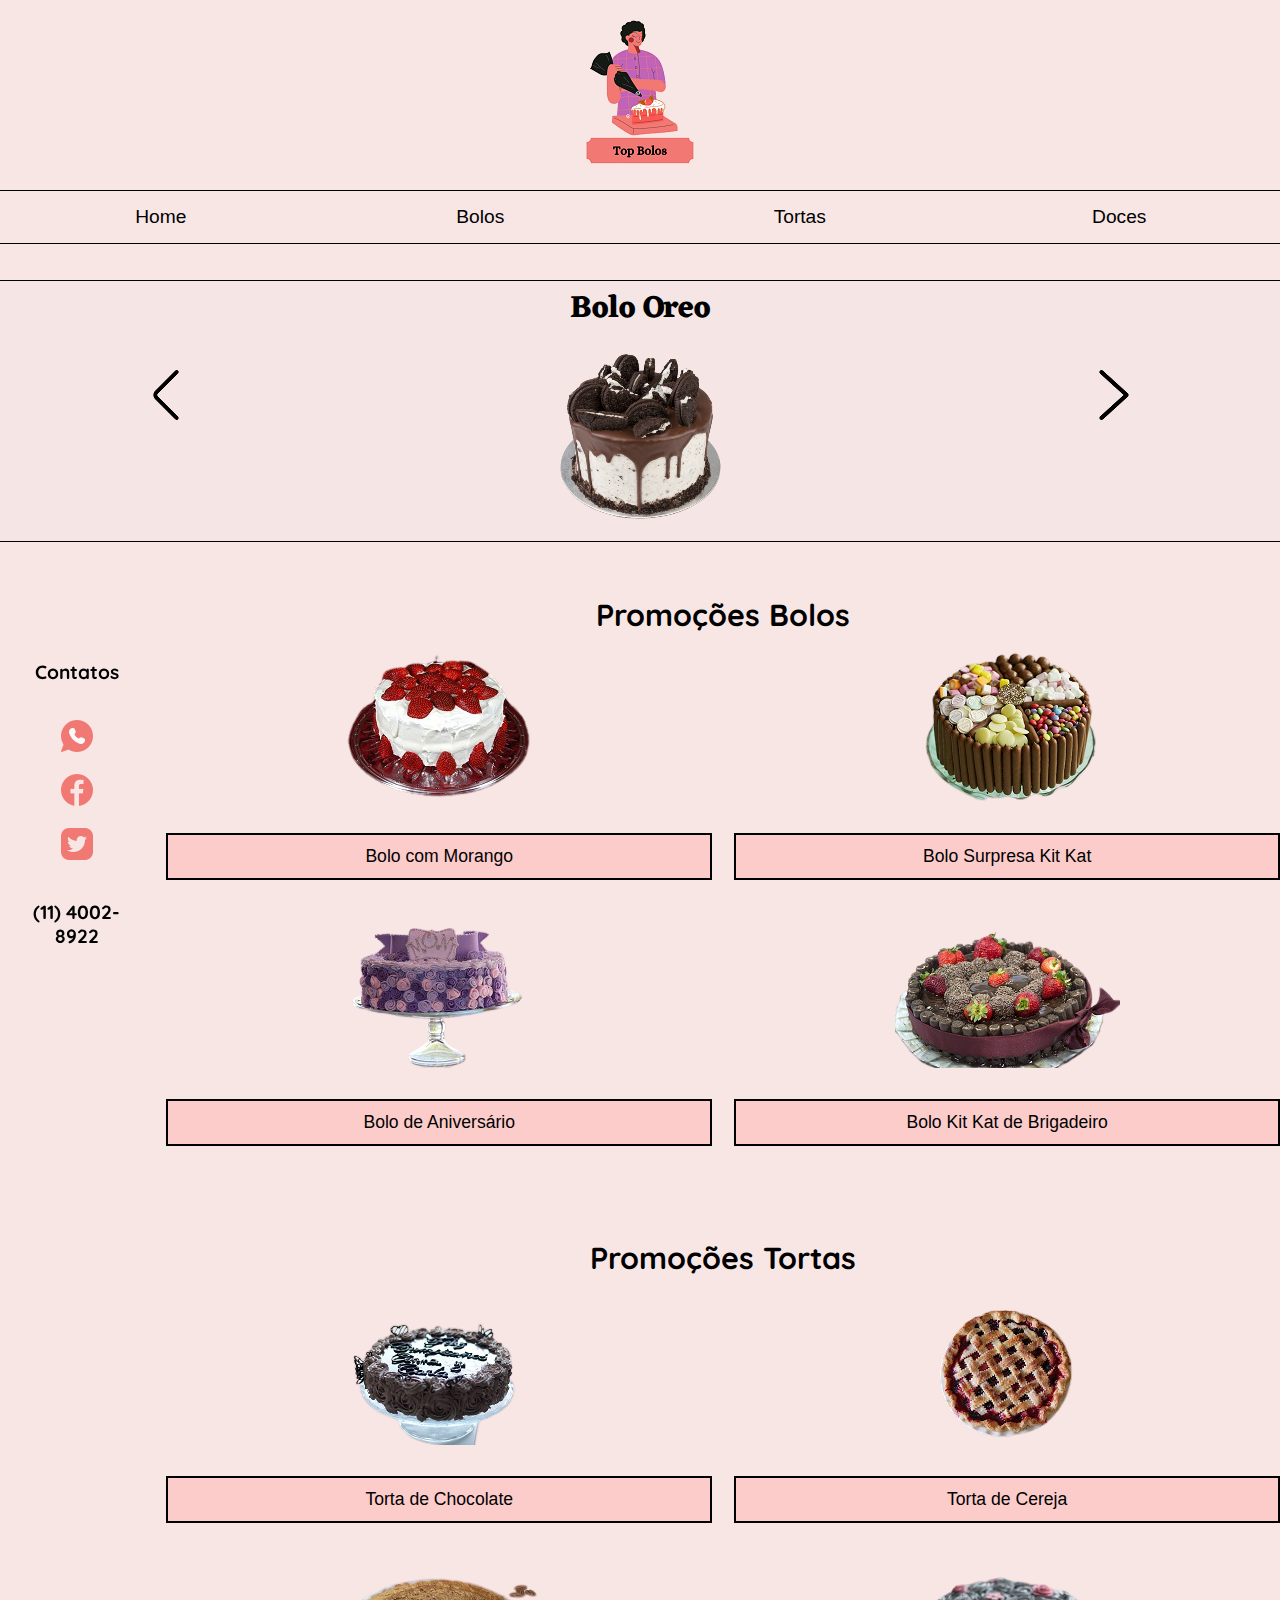
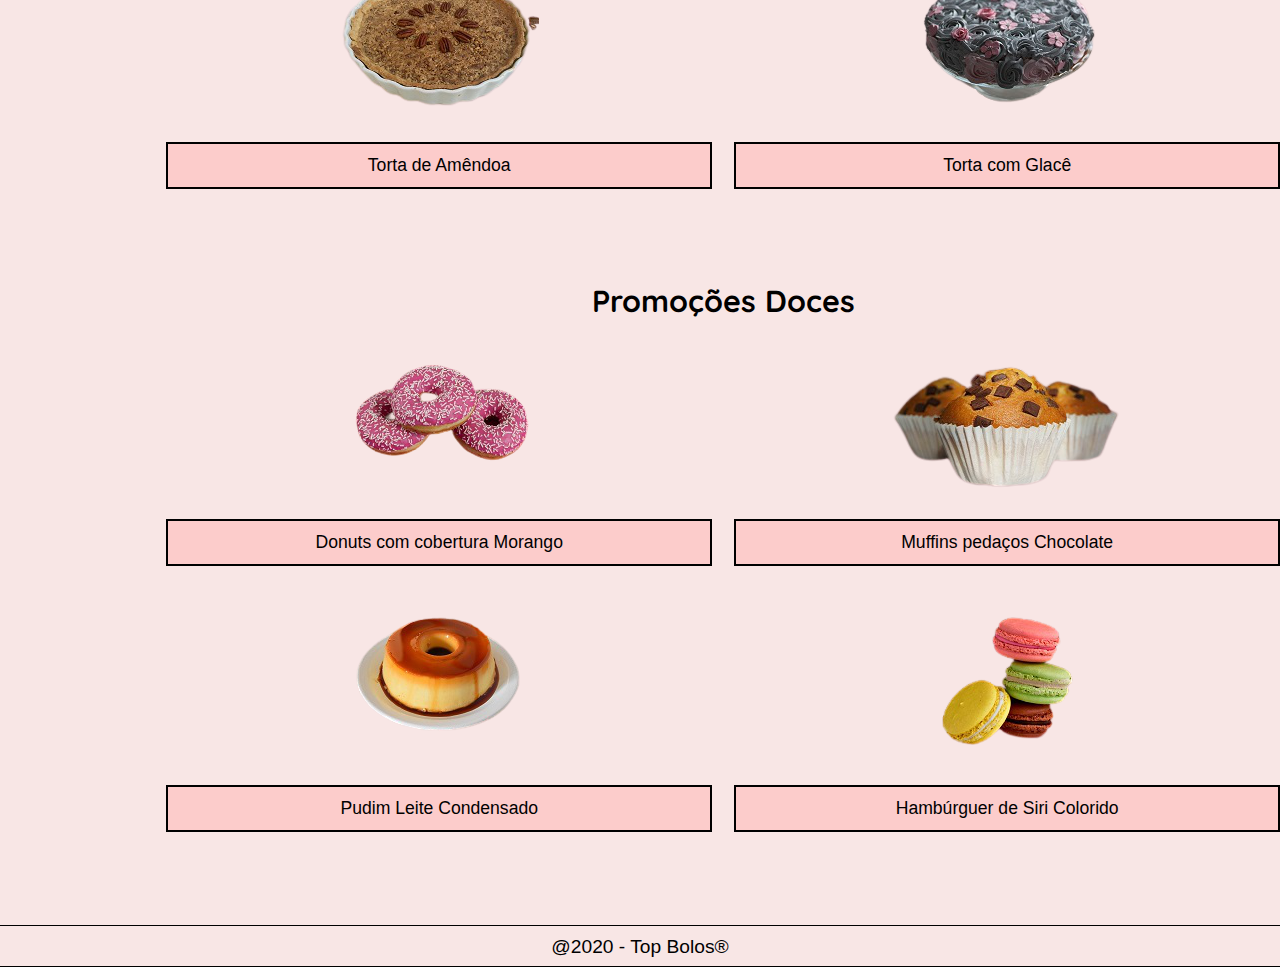
==== index.html @ da36a7df "add image logo barra navegador" ====
<!DOCTYPE html>
<html lang="pt-br">
    <head>
        <meta charset="UTF-8"/>
        <meta name="viewport" content="width=device-width, initial-scale=1.0"/>
        <link rel="stylesheet" type="text/css" href="Css/StyleIndex.css"/>
        <link rel="iconlogo" href="Imagens/Top_Bolos.png" type="image/png"/>
        <link href="https://fonts.googleapis.com/css2?family=Eczar:wght@600&display=swap" rel="stylesheet"/>
        <link href="https://fonts.googleapis.com/css2?family=Quicksand&display=swap" rel="stylesheet"/>

        <title>Top Bolos | Home</title>
    </head>
    <body>

        <br/>
        
        <!--Logo-->
        <header>
            <div class="logo">
                <a href="index.html"><img src="Imagens/Top_Bolos.png" alt="Top Bolos" title="Top Bolos"/></a>
            </div>
        </header>

        <br/>
        <!--====-->

        <!--Menu-->
        <nav>
            <table>
                <tr>
                    <td>
                        <a href="index.html">Home</a>
                    </td>
                    <td>
                        <a href="#bolos">Bolos</a>
                    </td>
                    <td>
                        <a href="#tortas">Tortas</a>
                    </td>
                    <td>
                        <a href="#doces">Doces</a>
                    </td>
                </tr>
            </table>
        </nav>

        <br/>
        <br/>
        <!--=======-->

        <!--Carrosel-->
        <nav>
            <div class="carrosel">

                <div class="frame" id="frame-1">

                    <a class="voltar" href="#frame-4"><img src="Imagens/Carrosel/seta_esquerda.png" alt="seta esquerda" title="Voltar"/></a>
                    <a class="avancar" href="#frame-2"><img src="Imagens/Carrosel/seta_direita.png" alt="seta direita" title="Avançar"/></a>

                    <div class="tela-1">
                        
                        <h2>Bolo Oreo</h2>
                        <img src="Imagens/Carrosel/bolo-oreo.png" alt="Top Bolos" title="Bolo Oreo Top Bolos"/>
                       
                    </div>
                </div>

                <div class="frame" id="frame-2">
                    
                    <a class="voltar" href="#frame-1"><img src="Imagens/Carrosel/seta_esquerda.png" alt="seta esquerda" title="Voltar"/></a>
                    <a class="avancar" href="#frame-3"><img src="Imagens/Carrosel/seta_direita.png" alt="seta direita" title="Avançar"/></a>

                    <div class="tela-2">
                        
                        <h2>Cupcake Tart queques</h2>
                        <img src="Imagens/Carrosel/cupcake.png" alt="Top Bolos" title="Cupcake Top Bolos"/>
                    </div>

                </div>

                <div class="frame" id="frame-3">

                    <a class="voltar" href="#frame-2"><img src="Imagens/Carrosel/seta_esquerda.png" alt="seta esquerda" title="Voltar"/></a>
                    <a class="avancar" href="#frame-4"><img src="Imagens/Carrosel/seta_direita.png" alt="seta direita" title="Avançar"/></a>

                    <div class="tela-3">

                        <h2>Torta Floresta Negra</h2>
                        <img src="Imagens/Carrosel/torta.png" alt="Top Bolos" title="Torta Top Bolos"/>
                    </div>

                </div>

                <div class="frame" id="frame-4">

                    <a class="voltar" href="#frame-3"><img src="Imagens/Carrosel/seta_esquerda.png" alt="seta esquerda" title="Voltar"/></a>
                    <a class="avancar" href="#frame-1"><img src="Imagens/Carrosel/seta_direita.png" alt="seta direita" title="Avançar"/></a>

                    <div class="tela-4">

                        <h2>Trufas Gourmet</h2>
                        <img src="Imagens/Carrosel/trufas.png" alt="Top Bolos" title="Trufa Top Bolos"/>
                    </div>

                </div>

                <!-- <script>
                    window.location = "#frame-1"; // Qual frame ira aparecer primeiro na pagina
                </script> -->
            </div>
        </nav>

        <br/>
        <!--=======-->

        <!--Menu Lateral-->
        <aside>
            <br/>
            <br/>
            <p><strong>Contatos</strong></p>
            <br/>
            <br/>
            <a href="https://web.whatsapp.com/" target="_blank"><img src="Imagens/Menu_Lateral/whatsapp.png" alt="Icone Whatsapp" title="Whatsapp"/></a>
            <br/>
            <br/>
            <a href="https://www.facebook.com/" target="_blank"><img src="Imagens/Menu_Lateral/facebook.png" alt="Icone Facebook" title="Facebook"/></a>
            <br/>
            <br/>
            <a href="https://twitter.com/" target="_blank"><img src="Imagens/Menu_Lateral/twitter.png" alt="Icone Twitter" title="Twitter"/></a>
            <br/>
            <br/>
            <br/>
            <p><strong>(11) 4002-8922</strong></p>
        </aside>

        <br/>
        <br/>
        <!--==========-->

        <!--Promoções Bolos-->
        <section id="bolos">
            
            <h3>Promoções Bolos </h3>
            <br/>

            <div class="quadro1">
                <img src="Imagens/Promocoes_Bolos/Bolo-Cobertuta.png" alt="Bolos Top Bolos" title="Bolo Cobertura Morango"/>
                
                <div class="nome">
                    <p>Bolo com Morango</p>
                </div>
            </div>

            <div class="quadro2">
                <img src="Imagens/Promocoes_Bolos/Bolo-Surpresa.png" alt="Bolos Top Bolos" title="Bolo Surpresa"/>

                <div class="nome">
                    <p>Bolo Surpresa Kit Kat</p>
                </div>
            </div>

            <div class="quadro3">
                <img src="Imagens/Promocoes_Bolos/Bolo-Aniver.png" alt="Bolos Top Bolos" title="Bolo Aniversário"/>

                <div class="nome">
                    <p>Bolo de Aniversário</p>
                </div>
            </div>

            <div class="quadro4">
                <img src="Imagens/Promocoes_Bolos/Bolo-KitKat.png" alt="Bolos Top Bolos" title="Bolo Kit Kat Brigadeiro"/>

                <div class="nome">
                    <p>Bolo Kit Kat de Brigadeiro</p>
                </div>
            </div>

        </section> 

        <br/>
        <br/>
        <br/>
        <!--===========-->

        <!--Promoções Tortas-->
        <section id="tortas">

            <h3>Promoções Tortas</h3>
            <br/>

            <div class="quadro1">
                <img src="Imagens/Promocoes_Tortas/Torta-Choco.png" alt="Tortas Top Bolos" title="Torta Chocolate"/>

                <div class="nome">
                    <p>Torta de Chocolate</p>
                </div>
            </div>

            <div class="quadro2">
                <img src="Imagens/Promocoes_Tortas/Torta-Cereja.png" alt="Tortas Top Bolos" title="Torta Cereja"/>

                <div class="nome">
                    <p>Torta de Cereja</p>
                </div>
            </div>

            <div class="quadro3">
                <img src="Imagens/Promocoes_Tortas/Torta-Amendoa.png" alt="Tortas Top Bolos" title="Torta Amêndoa"/>

                <div class="nome">
                    <p>Torta de Amêndoa</p>
                </div>
            </div>

            <div class="quadro4">
                <img src="Imagens/Promocoes_Tortas/Torta-Glace.png" alt="Tortas Top Bolos" title="Torta Glacê"/>

                <div class="nome">
                    <p>Torta com Glacê</p>
                </div>
            </div>

        </section>

        <br/>
        <br/>
        <br/>
        <!--============-->

        <!--Promoções Doces-->
        <section id="doces">

            <h3>Promoções Doces</h3>
            <br/>

            <div class="quadro1">
                <img src="Imagens/Promocoes_Doces/Donuts.png" alt="Donuts Top Bolos" title="Donuts Morango"/>

                <div class="nome">
                    <p>Donuts com cobertura Morango</p>
                </div>
            </div>

            <div class="quadro2">
                <img src="Imagens/Promocoes_Doces/Muffins.png" alt="Muffins Top Bolos" title="Muffins pedaços Chocolate"/>

                <div class="nome">
                    <p>Muffins pedaços Chocolate</p>
                </div>
            </div>

            <div class="quadro3">
                <img src="Imagens/Promocoes_Doces/Pudim.png" alt="Pudim Top Bolos" title="Pudim"/>

                <div class="nome">
                    <p>Pudim Leite Condensado</p>
                </div>
            </div>

            <div class="quadro4">
                <img src="Imagens/Promocoes_Doces/Burguer-Siri.png " alt="Hambúrguer de Siri Top Bolos" title="Hambúrguer de Siri"/>

                <div class="nome">
                    <p>Hambúrguer de Siri Colorido</p>
                </div>
            </div>
        </section>

        <br/>
        <br/>
        <br/>
        <!--============-->

        <!--Rodapé-->
        <footer>
            <p>@2020 - Top Bolos®</p>
        </footer>
        <!--======-->
    </body>
</html>
---- Css/StyleIndex.css ----
@charset "utf-8";

/*Reset Padrao Browser*/
*{
    margin: 0px;
    border: 0px;
    padding: 0px;
}
/*===================*/

/*Cor Fundo*/
body{
    background-color: #f8e6e5;
}
/*=========*/

/*Div Logo*/
header div.logo{
    width: 100%;
    text-align: center;
}
/*========*/

/*Menu superior*/
nav table{
    width: 100%;
    border-top: 1px solid;
    border-bottom: 1px solid;
}

nav table tr td{
    width: 25%;
    padding: 1% 0%;
    text-align: center;
}

nav table tr td a{
    text-decoration: none;
    color: black;
    font-size: 120%;
    font-family: 'Trebuchet MS', 'Lucida Sans Unicode', 'Lucida Grande', 'Lucida Sans', Arial, sans-serif;
}

nav table tr td a:hover{
    color: rgb(250, 88, 115);
}
/*===============*/

/*Carrosel*/
div.carrosel{
    width: auto;
    height: 260px;
    overflow: hidden;
    border-top: 1px solid;
    border-bottom: 1px solid;
    background-color: #f5e5e5;
}

.frame:target{
    display: block;
}

div.tela-1, div.tela-2, div.tela-3, div.tela-4{
    font-size: 130%;
    font-family: 'Eczar', serif;
    text-align: center;
}

a.voltar{
    float: left;
    margin: 7% 0% 0% 11%;
}

a.avancar{
    float: right;
    margin: 7% 11% 0% 0%;
}
/*==========*/

/*Menu Lateral*/
aside{
    float: left;
    text-align: center;
    width: 10%;
    height: 320px;
    margin: 5% 1% 0% 1%;
    position: sticky;
    top: 120px;
}

aside p{
    font-family: 'Quicksand', sans-serif;
    font-size: 120%;
}
/*=============*/

/*Divs Promoções Tamanho dos Pais*/
section#bolos, section#tortas, section#doces{
    overflow: hidden;
}
/*===================*/

/*Divs Promoções*/
section#bolos, section#tortas, section#doces{
    margin-left: 13%;
}

section#bolos h3, section#tortas h3, section#doces h3{
    font-size: 190%;
    font-family: 'Quicksand', sans-serif;
    text-align: center;
}

section div.nome{
    border: 2px solid ;
    background-color: #fccccb;
    padding: 2% 0%;
    margin: 5% 0%;
    font-family: Verdana, Geneva, Tahoma, sans-serif;
    font-size: 110%;
}

section#bolos div.quadro1, section#bolos div.quadro3{
    float: left;
    text-align: center; 
    width: 49%;
    margin-bottom: 1%;
}

section#bolos div.quadro2, section#bolos div.quadro4{
    float: right;
    width: 49%; 
    text-align: center;
    margin-bottom: 1%;
}

section#tortas div.quadro1, section#tortas div.quadro3{
    float: left;
    text-align: center;
    width: 49%;
    margin-bottom: 1%;
}

section#tortas div.quadro2, section#tortas div.quadro4{
    float: right;
    text-align: center;
    width: 49%;
    margin-bottom: 1%;
}

section#doces div.quadro1, section#doces div.quadro3{
    float: left;
    width: 49%;
    text-align: center;
    margin-bottom: 1%;
}

section#doces div.quadro2, section#doces div.quadro4{
    float: right;
    width: 49%;
    text-align: center;
    margin-bottom: 1%;
}
/*=================*/

/*Rodapé*/
footer{
    height: 40px;
    border-top: 1px solid;
    border-bottom: 1px solid;
}

footer p{
    text-align: center;
    font-family: 'Gill Sans', 'Gill Sans MT', Calibri, 'Trebuchet MS', sans-serif;
    font-size: 120%;
    margin-top: 10px;
}
/*=======*/
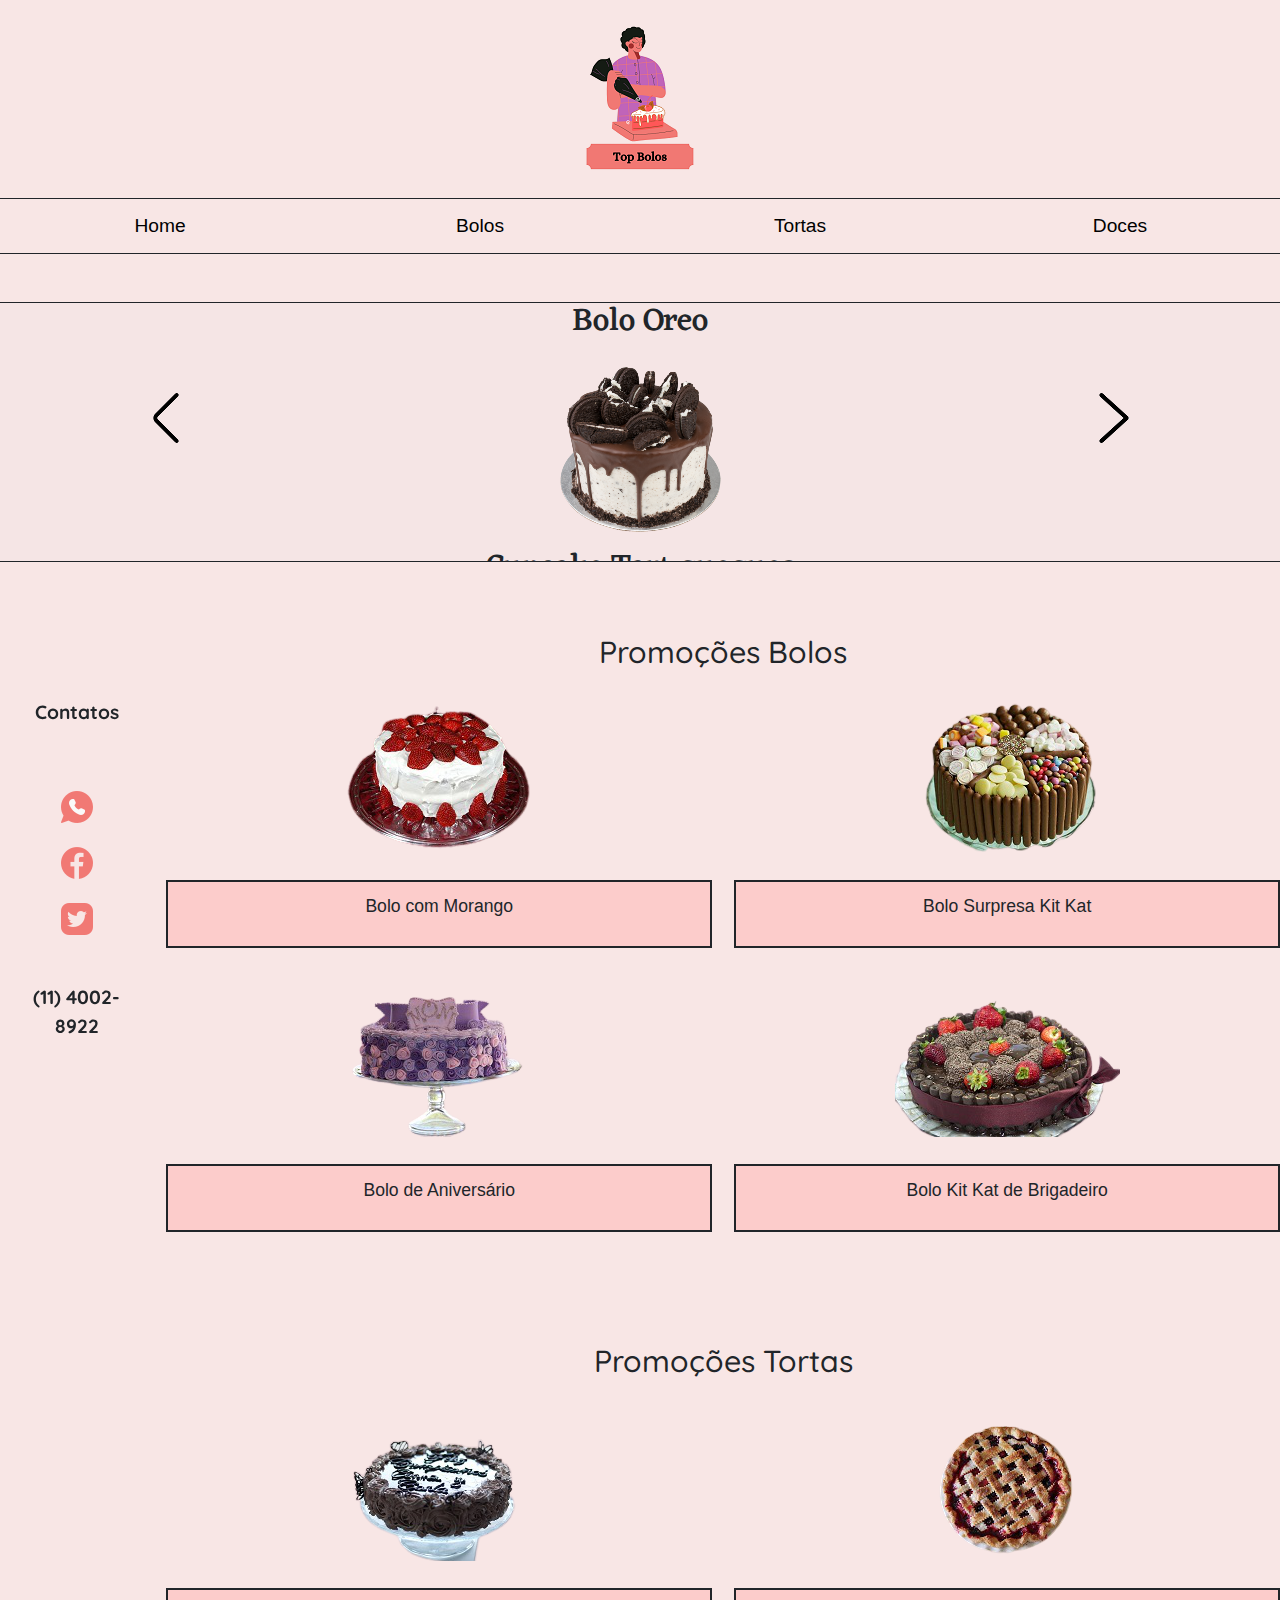
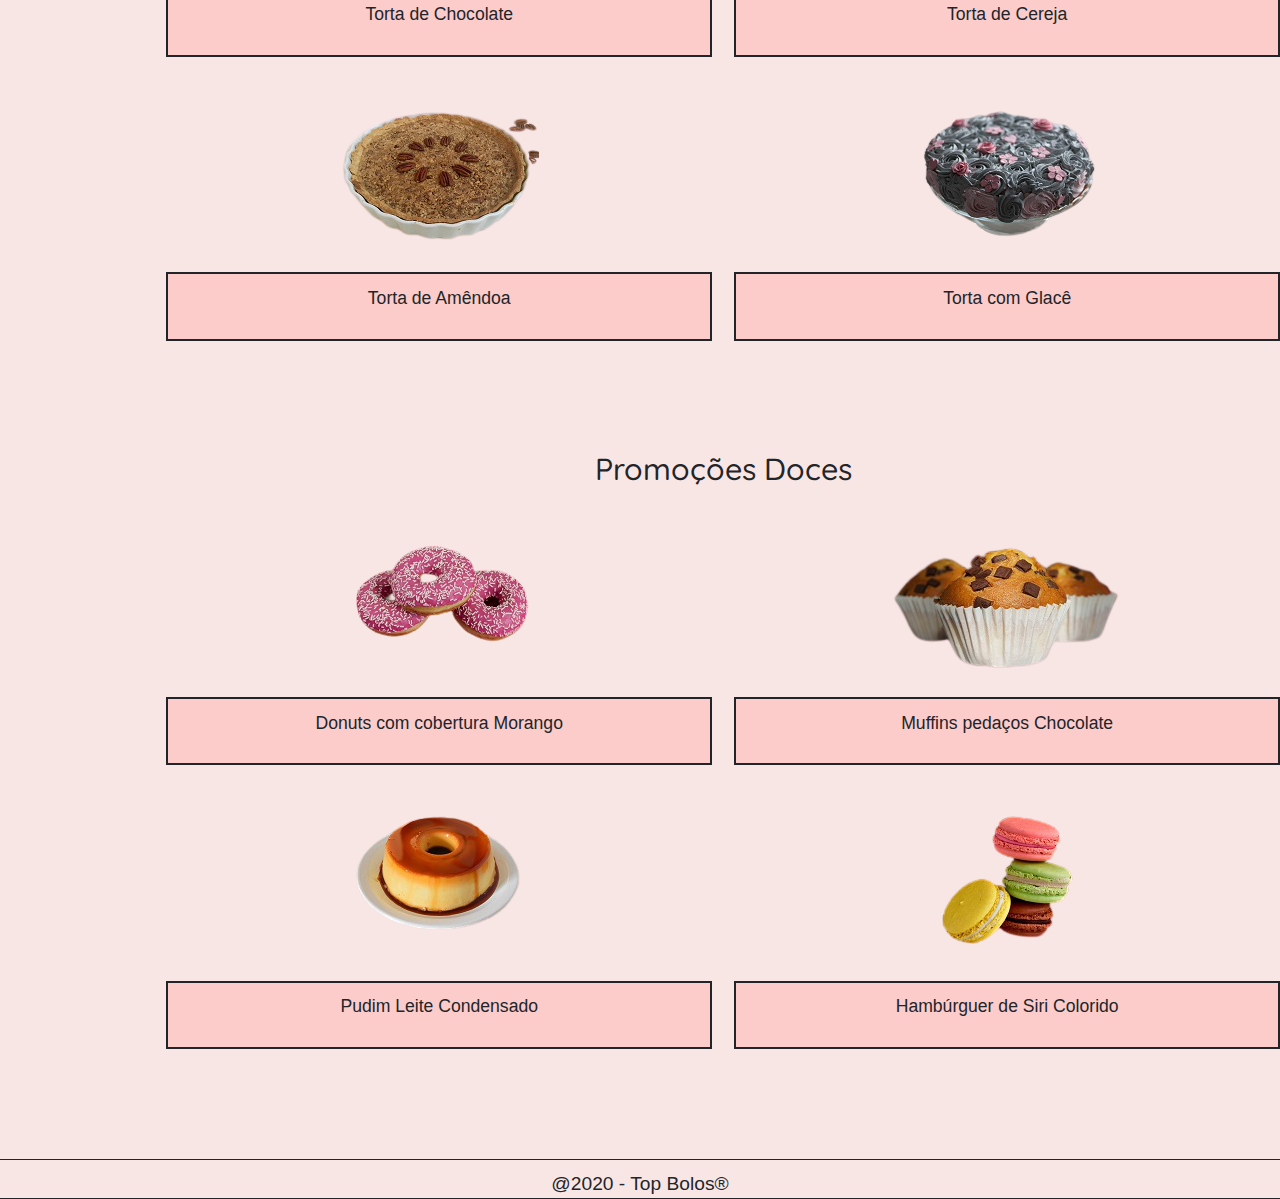
==== commit 03c5e761: "add link css boodstrap" ====
--- a/index.html
+++ b/index.html
@@ -3,6 +3,7 @@
     <head>
         <meta charset="UTF-8"/>
         <meta name="viewport" content="width=device-width, initial-scale=1.0"/>
+        <link rel="stylesheet" type="text/css" href="bootstrap-4.5.3-dist/css/bootstrap.css"/>
         <link rel="stylesheet" type="text/css" href="Css/StyleIndex.css"/>
         <link rel="iconlogo" href="Imagens/Top_Bolos.png" type="image/png"/>
         <link href="https://fonts.googleapis.com/css2?family=Eczar:wght@600&display=swap" rel="stylesheet"/>
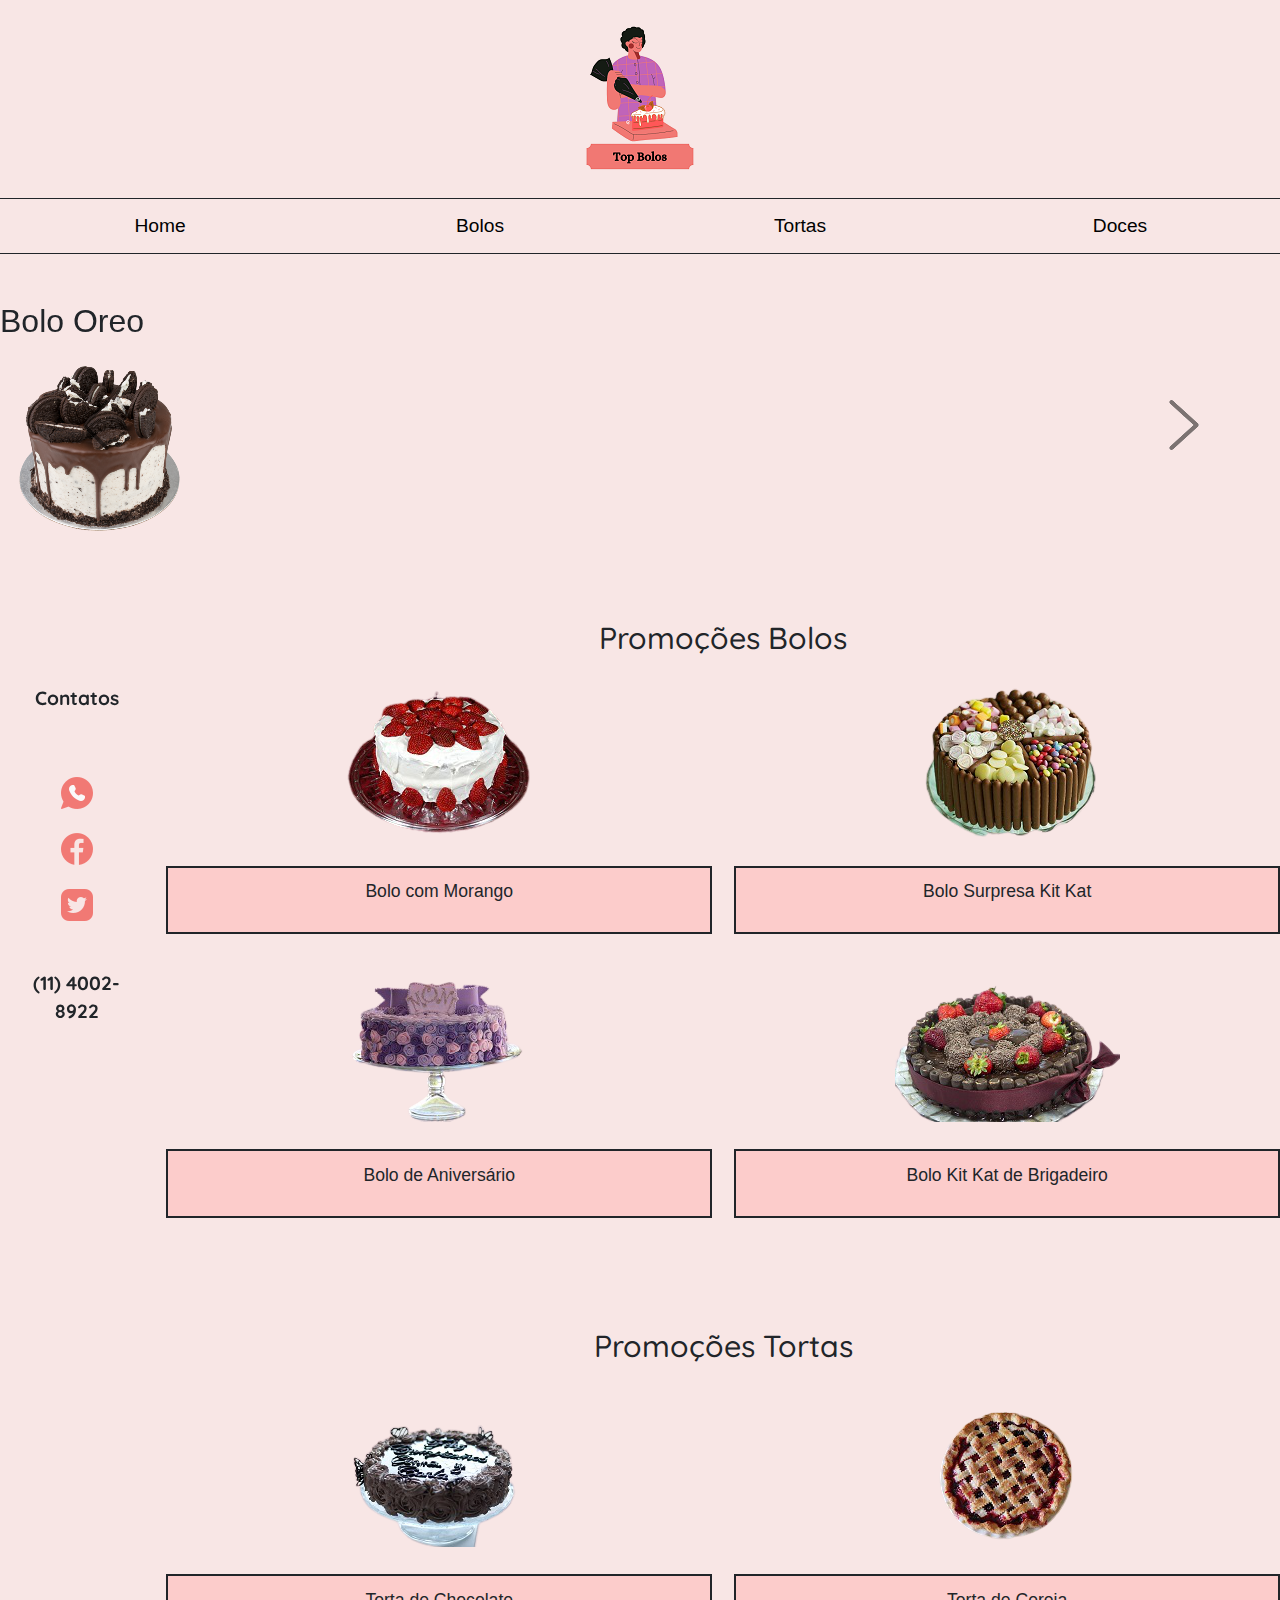
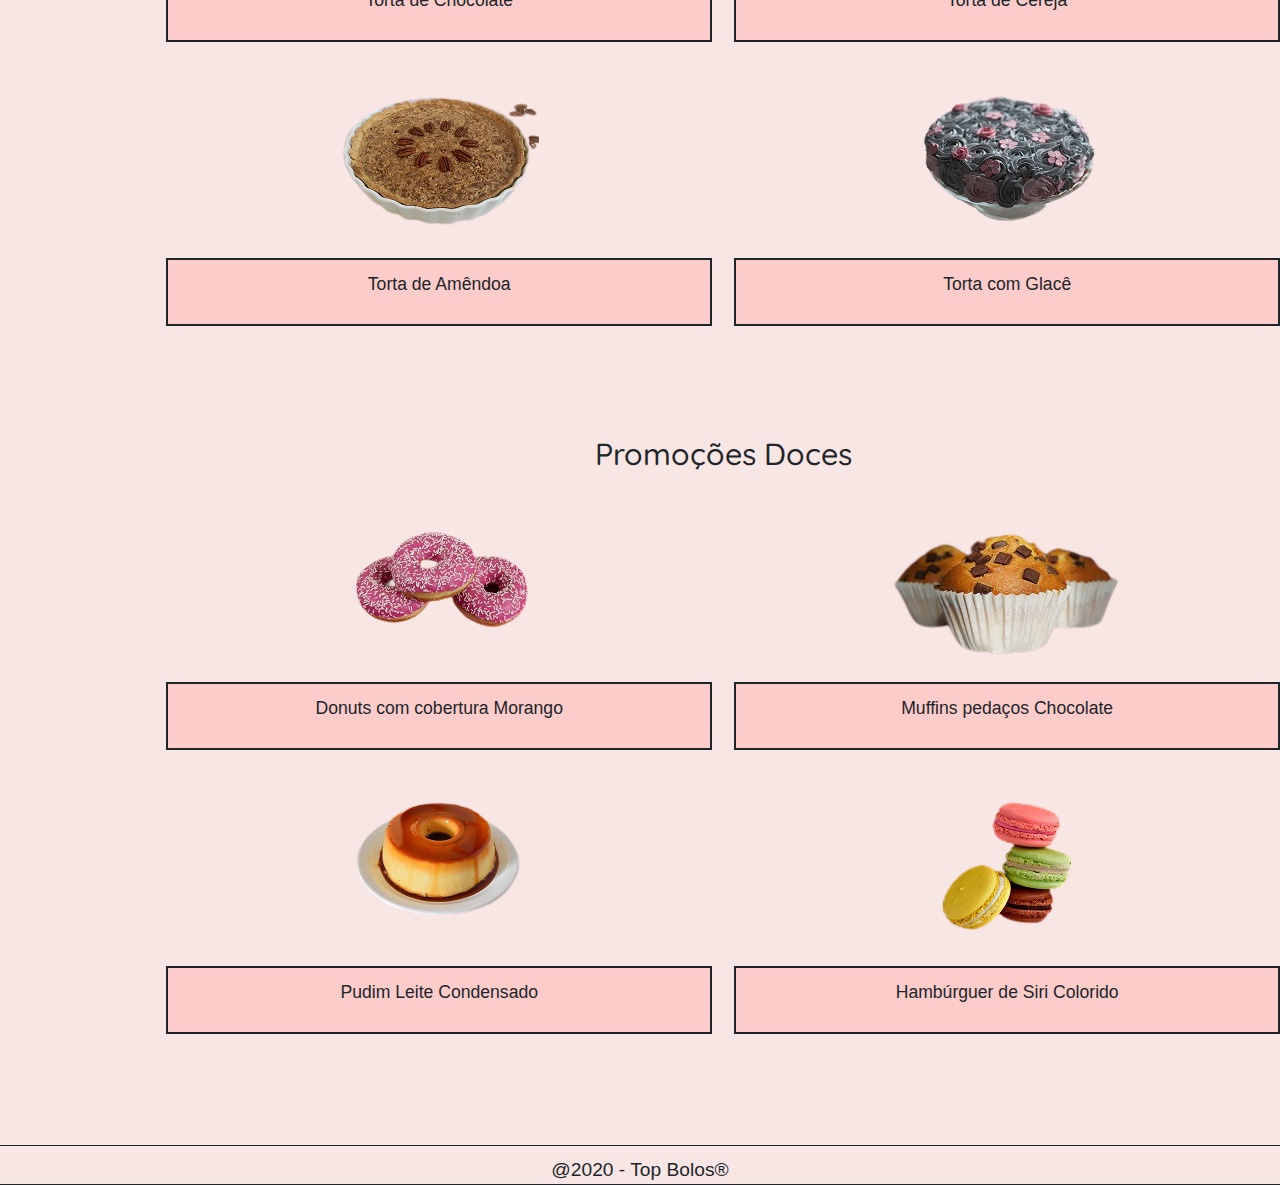
==== commit e8e3f094: "add carrosel boodstrap" ====
--- a/index.html
+++ b/index.html
@@ -49,65 +49,38 @@
         <br/>
         <!--=======-->
 
-        <!--Carrosel-->
+        <!--Carrosel no Boodstrap-->
         <nav>
-            <div class="carrosel">
-
-                <div class="frame" id="frame-1">
-
-                    <a class="voltar" href="#frame-4"><img src="Imagens/Carrosel/seta_esquerda.png" alt="seta esquerda" title="Voltar"/></a>
-                    <a class="avancar" href="#frame-2"><img src="Imagens/Carrosel/seta_direita.png" alt="seta direita" title="Avançar"/></a>
-
-                    <div class="tela-1">
-                        
+            <div class="carousel slide" id="carrosel" data-ride="carousel">
+                <div class="carousel-inner">
+                    <div class="carousel-item active">
                         <h2>Bolo Oreo</h2>
                         <img src="Imagens/Carrosel/bolo-oreo.png" alt="Top Bolos" title="Bolo Oreo Top Bolos"/>
-                       
-                    </div>
-                </div>
-
-                <div class="frame" id="frame-2">
-                    
-                    <a class="voltar" href="#frame-1"><img src="Imagens/Carrosel/seta_esquerda.png" alt="seta esquerda" title="Voltar"/></a>
-                    <a class="avancar" href="#frame-3"><img src="Imagens/Carrosel/seta_direita.png" alt="seta direita" title="Avançar"/></a>
-
-                    <div class="tela-2">
-                        
+                    </div>
+        
+                    <div class="carousel-item">
                         <h2>Cupcake Tart queques</h2>
                         <img src="Imagens/Carrosel/cupcake.png" alt="Top Bolos" title="Cupcake Top Bolos"/>
                     </div>
-
-                </div>
-
-                <div class="frame" id="frame-3">
-
-                    <a class="voltar" href="#frame-2"><img src="Imagens/Carrosel/seta_esquerda.png" alt="seta esquerda" title="Voltar"/></a>
-                    <a class="avancar" href="#frame-4"><img src="Imagens/Carrosel/seta_direita.png" alt="seta direita" title="Avançar"/></a>
-
-                    <div class="tela-3">
-
+        
+                    <div class="carousel-item">
                         <h2>Torta Floresta Negra</h2>
                         <img src="Imagens/Carrosel/torta.png" alt="Top Bolos" title="Torta Top Bolos"/>
                     </div>
-
-                </div>
-
-                <div class="frame" id="frame-4">
-
-                    <a class="voltar" href="#frame-3"><img src="Imagens/Carrosel/seta_esquerda.png" alt="seta esquerda" title="Voltar"/></a>
-                    <a class="avancar" href="#frame-1"><img src="Imagens/Carrosel/seta_direita.png" alt="seta direita" title="Avançar"/></a>
-
-                    <div class="tela-4">
-
+        
+                    <div class="carousel-item">
                         <h2>Trufas Gourmet</h2>
-                        <img src="Imagens/Carrosel/trufas.png" alt="Top Bolos" title="Trufa Top Bolos"/>
-                    </div>
-
-                </div>
-
-                <!-- <script>
-                    window.location = "#frame-1"; // Qual frame ira aparecer primeiro na pagina
-                </script> -->
+                        <img src="Imagens/Carrosel/trufas.png" alt="Top Bolos" title="Trufa Top Bolos"/>    
+                    </div>
+                    
+                    <a href="#carrosel" class="carousel-control-prev" data-slide="prev">
+                        <img src="Imagens/Carrosel/seta_esquerda.png" alt="Seta para esquerda" title="Voltar"/>
+                    </a>
+        
+                    <a href="#carrosel" class="carousel-control-next" data-slide="next">
+                        <img src="Imagens/Carrosel/seta_direita.png" alt="Seta para direita" title="Avançar"/>
+                    </a>
+                </div>
             </div>
         </nav>
 
@@ -276,7 +249,11 @@
         <footer>
             <p>@2020 - Top Bolos®</p>
         </footer>
-        <!--======-->
+
+        <!-- Responsável pela movimentação do Carrosel -->
+        <script src="https://code.jquery.com/jquery-3.4.1.slim.min.js" integrity="sha384-J6qa4849blE2+poT4WnyKhv5vZF5SrPo0iEjwBvKU7imGFAV0wwj1yYfoRSJoZ+n" crossorigin="anonymous"></script>
+        <script src="https://cdn.jsdelivr.net/npm/popper.js@1.16.0/dist/umd/popper.min.js" integrity="sha384-Q6E9RHvbIyZFJoft+2mJbHaEWldlvI9IOYy5n3zV9zzTtmI3UksdQRVvoxMfooAo" crossorigin="anonymous"></script>
+        <script src="https://stackpath.bootstrapcdn.com/bootstrap/4.4.1/js/bootstrap.min.js" integrity="sha384-wfSDF2E50Y2D1uUdj0O3uMBJnjuUD4Ih7YwaYd1iqfktj0Uod8GCExl3Og8ifwB6" crossorigin="anonymous"></script>
     </body>
 </html>
         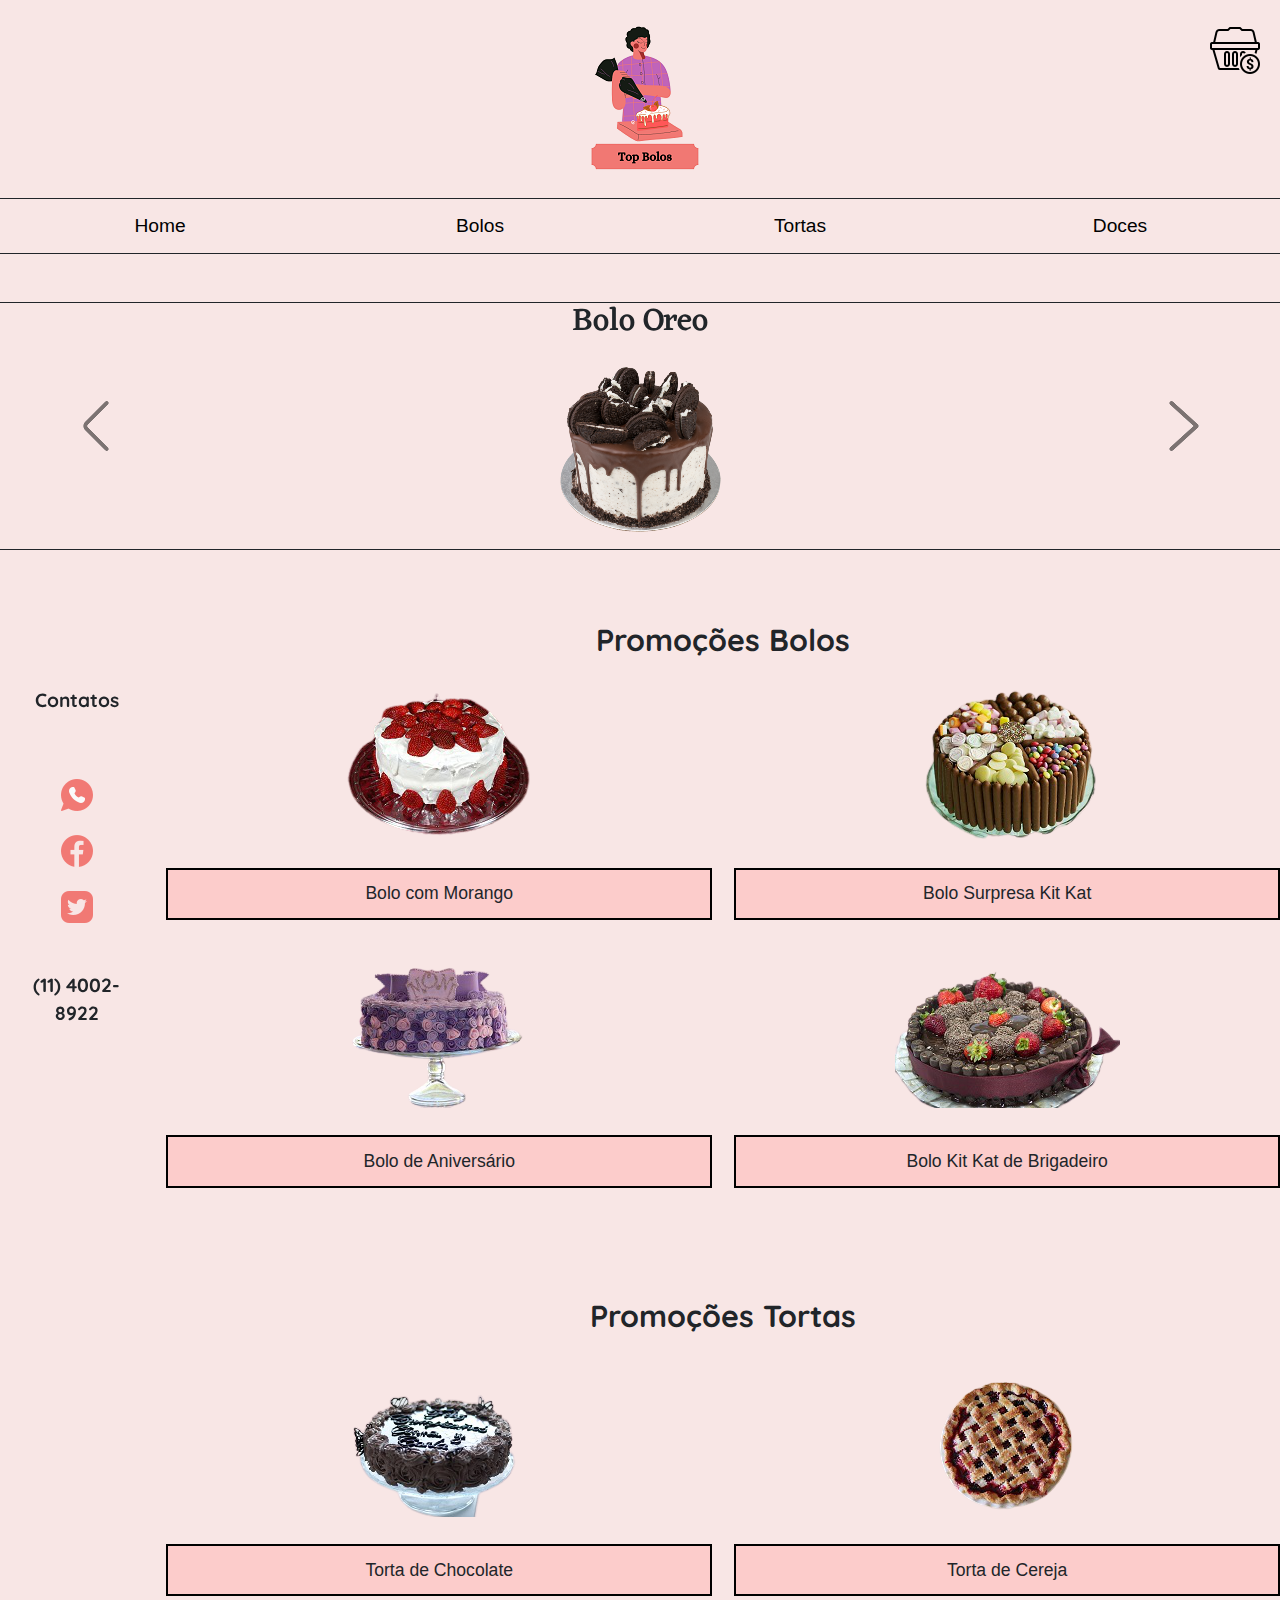
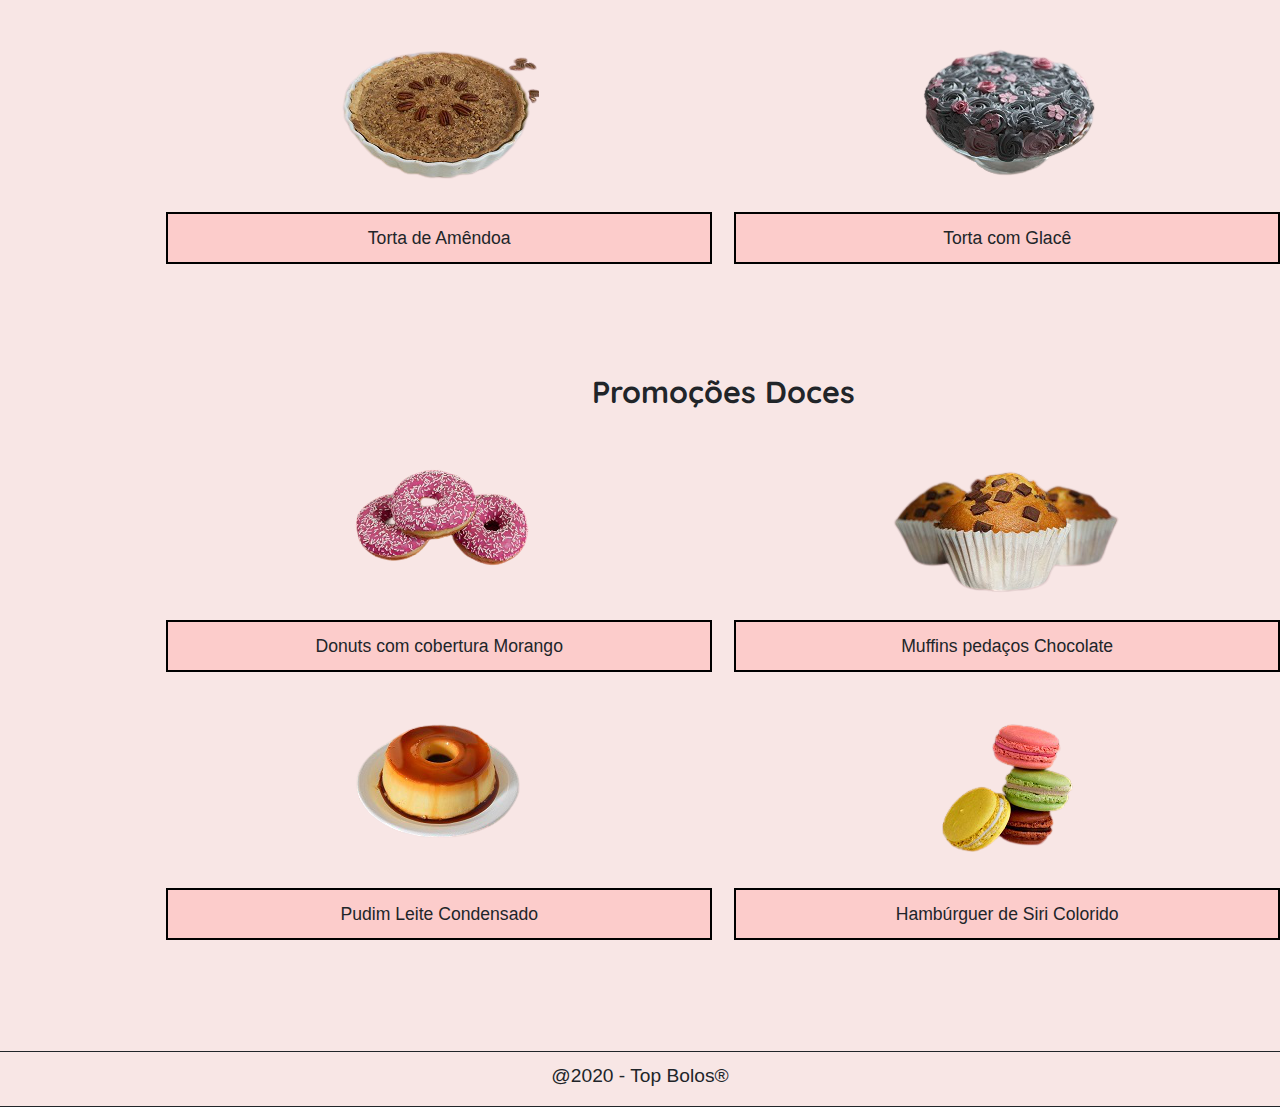
==== commit 849dda80: "add cesto compras" ====
--- a/index.html
+++ b/index.html
@@ -18,7 +18,8 @@
         <!--Logo-->
         <header>
             <div class="logo">
-                <a href="index.html"><img src="Imagens/Top_Bolos.png" alt="Top Bolos" title="Top Bolos"/></a>
+                <a href="index.html"><img id="logo" src="Imagens/Top_Bolos.png" alt="Top Bolos" title="Top Bolos"/></a>
+                <img class="cesta" src="Imagens/cesto_icon.png" alt="Top Bolos Cesta" title="Comprar"/>
             </div>
         </header>
 
--- a/Css/StyleIndex.css
+++ b/Css/StyleIndex.css
@@ -18,6 +18,13 @@
 header div.logo{
     width: 100%;
     text-align: center;
+}
+header div.logo img#logo{
+    margin-left: 80px;
+}
+img.cesta{
+    float: right;
+    margin-right: 20px;
 }
 /*========*/
 
@@ -43,37 +50,18 @@
 
 nav table tr td a:hover{
     color: rgb(250, 88, 115);
+    text-decoration: none;
 }
 /*===============*/
 
 /*Carrosel*/
-div.carrosel{
-    width: auto;
-    height: 260px;
-    overflow: hidden;
+.carousel{
+    text-align: center;
     border-top: 1px solid;
     border-bottom: 1px solid;
-    background-color: #f5e5e5;
-}
-
-.frame:target{
-    display: block;
-}
-
-div.tela-1, div.tela-2, div.tela-3, div.tela-4{
+    height: auto;
     font-size: 130%;
     font-family: 'Eczar', serif;
-    text-align: center;
-}
-
-a.voltar{
-    float: left;
-    margin: 7% 0% 0% 11%;
-}
-
-a.avancar{
-    float: right;
-    margin: 7% 11% 0% 0%;
 }
 /*==========*/
 
@@ -85,7 +73,7 @@
     height: 320px;
     margin: 5% 1% 0% 1%;
     position: sticky;
-    top: 120px;
+    top: 100px;
 }
 
 aside p{
@@ -108,11 +96,12 @@
 section#bolos h3, section#tortas h3, section#doces h3{
     font-size: 190%;
     font-family: 'Quicksand', sans-serif;
+    font-weight: bolder;
     text-align: center;
 }
 
-section div.nome{
-    border: 2px solid ;
+section div.nome p{
+    border: 2px solid black;
     background-color: #fccccb;
     padding: 2% 0%;
     margin: 5% 0%;
@@ -165,7 +154,7 @@
 
 /*Rodapé*/
 footer{
-    height: 40px;
+    height: auto;
     border-top: 1px solid;
     border-bottom: 1px solid;
 }
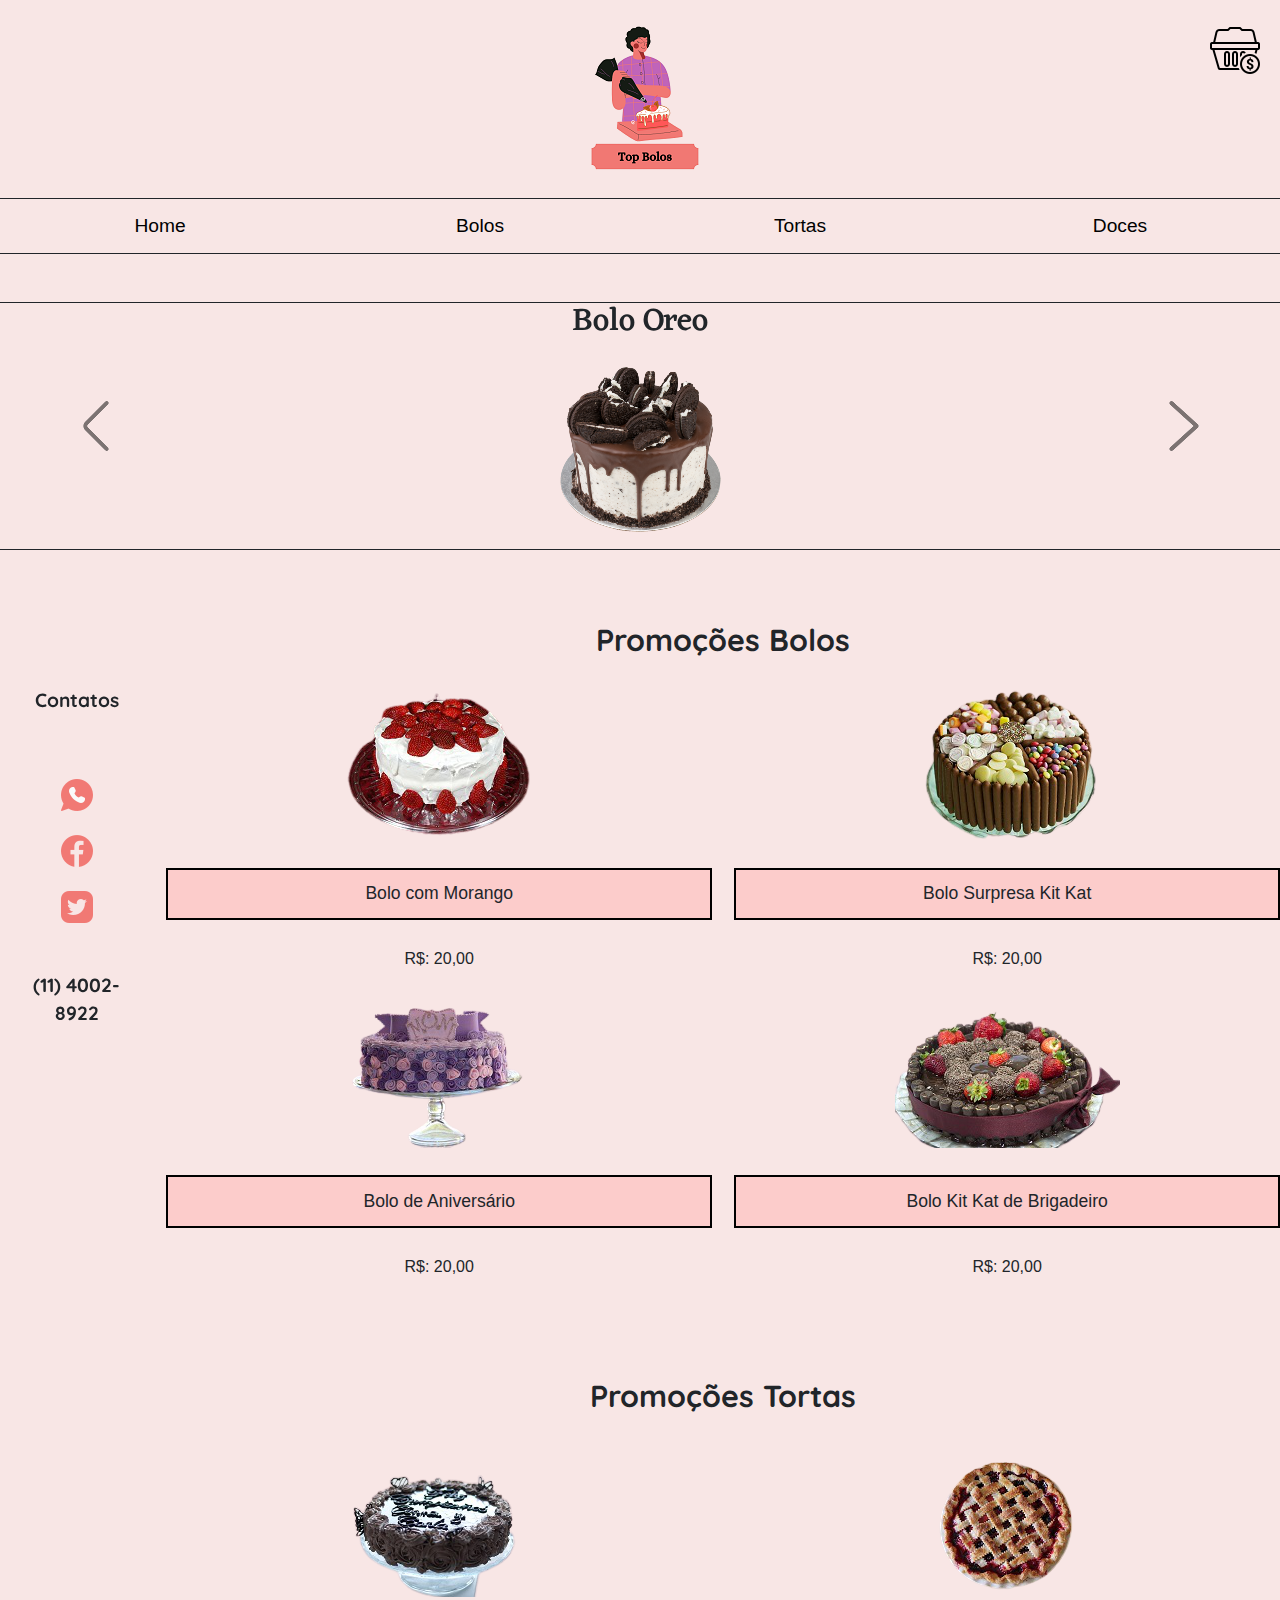
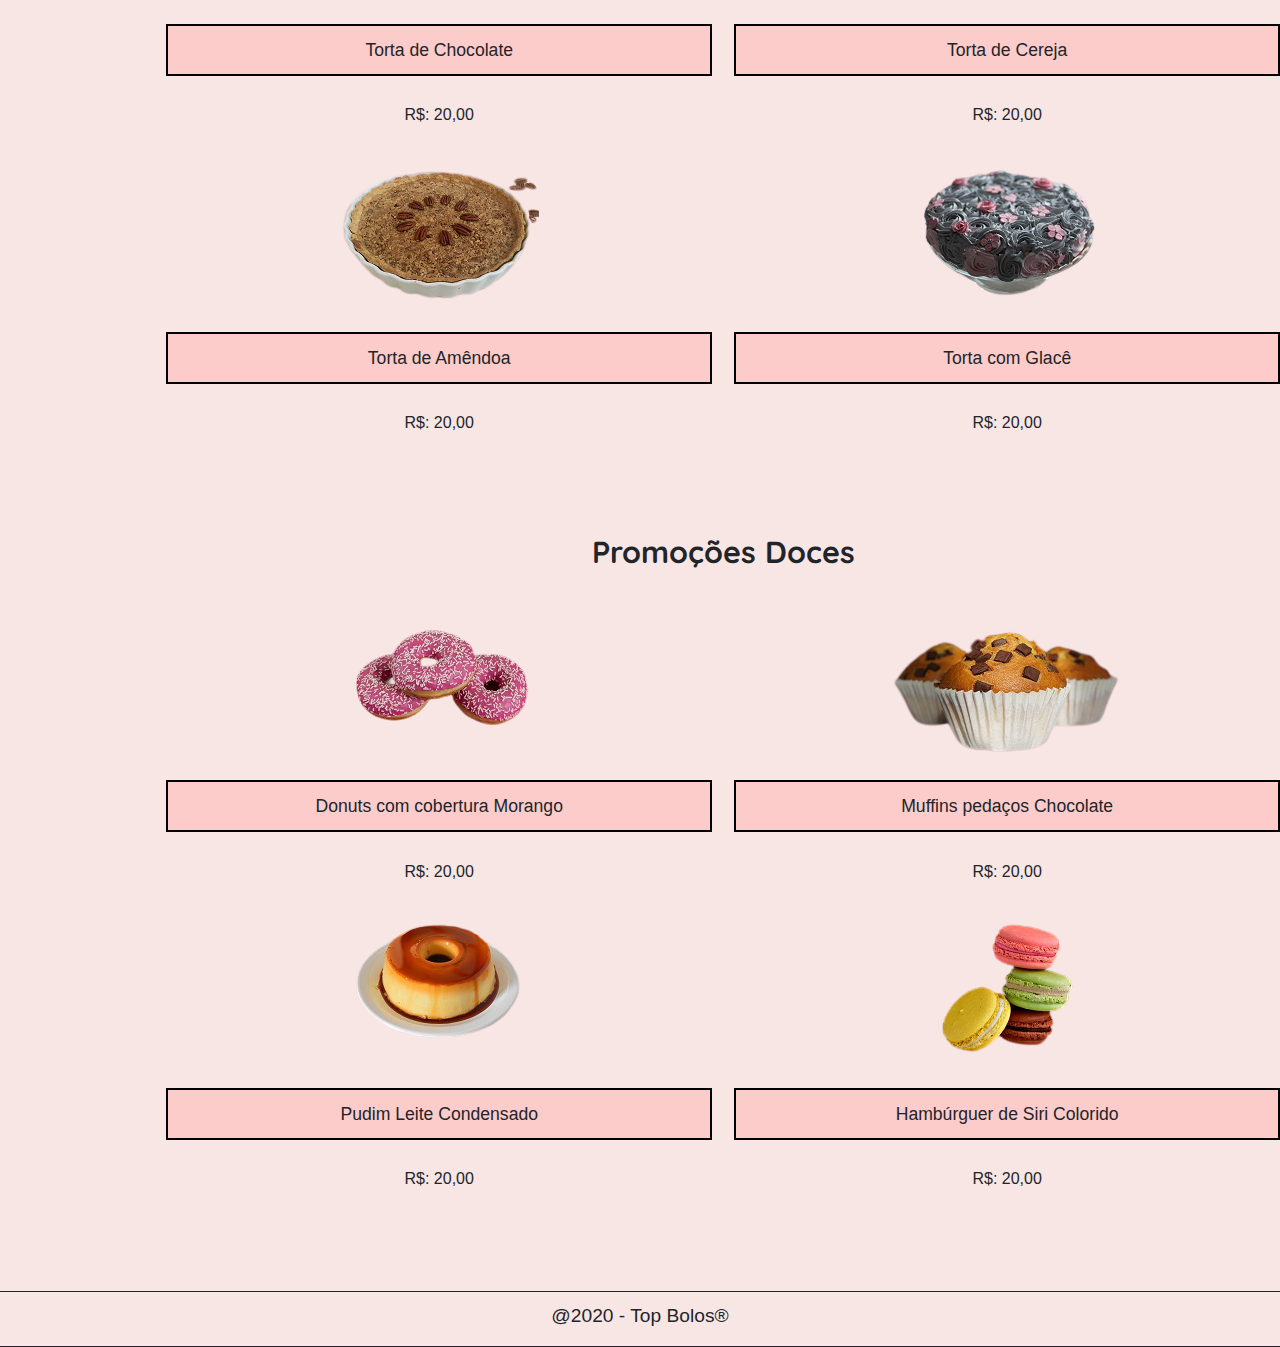
==== commit 5e34b622: "Mudanças na divs bolos,tortas,doces + adição preços" ====
--- a/index.html
+++ b/index.html
@@ -8,6 +8,7 @@
         <link rel="iconlogo" href="Imagens/Top_Bolos.png" type="image/png"/>
         <link href="https://fonts.googleapis.com/css2?family=Eczar:wght@600&display=swap" rel="stylesheet"/>
         <link href="https://fonts.googleapis.com/css2?family=Quicksand&display=swap" rel="stylesheet"/>
+        <link href="https://fonts.googleapis.com/css2?family=Domine:wght@700&display=swap" rel="stylesheet"/>
 
         <title>Top Bolos | Home</title>
     </head>
@@ -19,12 +20,11 @@
         <header>
             <div class="logo">
                 <a href="index.html"><img id="logo" src="Imagens/Top_Bolos.png" alt="Top Bolos" title="Top Bolos"/></a>
-                <img class="cesta" src="Imagens/cesto_icon.png" alt="Top Bolos Cesta" title="Comprar"/>
+                <img class="cesta" src="Imagens/cesto-de-compras.png" onmousemove="this.src='Imagens/cesto_icon.png'" onmouseout="this.src='Imagens/cesto-de-compras.png'" alt="Top Bolos Cesta" title="Comprar"/>
             </div>
         </header>
 
         <br/>
-        <!--====-->
 
         <!--Menu-->
         <nav>
@@ -48,7 +48,6 @@
 
         <br/>
         <br/>
-        <!--=======-->
 
         <!--Carrosel no Boodstrap-->
         <nav>
@@ -86,10 +85,9 @@
         </nav>
 
         <br/>
-        <!--=======-->
 
         <!--Menu Lateral-->
-        <aside>
+        <aside id="menuLateral">
             <br/>
             <br/>
             <p><strong>Contatos</strong></p>
@@ -110,7 +108,6 @@
 
         <br/>
         <br/>
-        <!--==========-->
 
         <!--Promoções Bolos-->
         <section id="bolos">
@@ -124,6 +121,9 @@
                 <div class="nome">
                     <p>Bolo com Morango</p>
                 </div>
+                <div class="comprar">
+                    <p>R$: 20,00</p>
+                </div>
             </div>
 
             <div class="quadro2">
@@ -132,6 +132,9 @@
                 <div class="nome">
                     <p>Bolo Surpresa Kit Kat</p>
                 </div>
+                <div class="comprar">
+                    <p>R$: 20,00</p>
+                </div>
             </div>
 
             <div class="quadro3">
@@ -140,6 +143,9 @@
                 <div class="nome">
                     <p>Bolo de Aniversário</p>
                 </div>
+                <div class="comprar">
+                    <p>R$: 20,00</p>
+                </div>
             </div>
 
             <div class="quadro4">
@@ -148,6 +154,9 @@
                 <div class="nome">
                     <p>Bolo Kit Kat de Brigadeiro</p>
                 </div>
+                <div class="comprar">
+                    <p>R$: 20,00</p>
+                </div>
             </div>
 
         </section> 
@@ -155,7 +164,6 @@
         <br/>
         <br/>
         <br/>
-        <!--===========-->
 
         <!--Promoções Tortas-->
         <section id="tortas">
@@ -169,6 +177,9 @@
                 <div class="nome">
                     <p>Torta de Chocolate</p>
                 </div>
+                <div class="comprar">
+                    <p>R$: 20,00</p>
+                </div>
             </div>
 
             <div class="quadro2">
@@ -177,6 +188,9 @@
                 <div class="nome">
                     <p>Torta de Cereja</p>
                 </div>
+                <div class="comprar">
+                    <p>R$: 20,00</p>
+                </div>
             </div>
 
             <div class="quadro3">
@@ -185,6 +199,9 @@
                 <div class="nome">
                     <p>Torta de Amêndoa</p>
                 </div>
+                <div class="comprar">
+                    <p>R$: 20,00</p>
+                </div>
             </div>
 
             <div class="quadro4">
@@ -193,6 +210,9 @@
                 <div class="nome">
                     <p>Torta com Glacê</p>
                 </div>
+                <div class="comprar">
+                    <p>R$: 20,00</p>
+                </div>
             </div>
 
         </section>
@@ -200,7 +220,6 @@
         <br/>
         <br/>
         <br/>
-        <!--============-->
 
         <!--Promoções Doces-->
         <section id="doces">
@@ -214,6 +233,9 @@
                 <div class="nome">
                     <p>Donuts com cobertura Morango</p>
                 </div>
+                <div class="comprar">
+                    <p>R$: 20,00</p>
+                </div>
             </div>
 
             <div class="quadro2">
@@ -222,6 +244,9 @@
                 <div class="nome">
                     <p>Muffins pedaços Chocolate</p>
                 </div>
+                <div class="comprar">
+                    <p>R$: 20,00</p>
+                </div>
             </div>
 
             <div class="quadro3">
@@ -230,6 +255,9 @@
                 <div class="nome">
                     <p>Pudim Leite Condensado</p>
                 </div>
+                <div class="comprar">
+                    <p>R$: 20,00</p>
+                </div>
             </div>
 
             <div class="quadro4">
@@ -238,20 +266,22 @@
                 <div class="nome">
                     <p>Hambúrguer de Siri Colorido</p>
                 </div>
+                <div class="comprar">
+                    <p>R$: 20,00</p>
+                </div>
             </div>
         </section>
 
         <br/>
         <br/>
         <br/>
-        <!--============-->
 
         <!--Rodapé-->
         <footer>
             <p>@2020 - Top Bolos®</p>
         </footer>
 
-        <!-- Responsável pela movimentação do Carrosel -->
+        <!-- Responsável pela movimentação e efeitos do Carrosel  -->
         <script src="https://code.jquery.com/jquery-3.4.1.slim.min.js" integrity="sha384-J6qa4849blE2+poT4WnyKhv5vZF5SrPo0iEjwBvKU7imGFAV0wwj1yYfoRSJoZ+n" crossorigin="anonymous"></script>
         <script src="https://cdn.jsdelivr.net/npm/popper.js@1.16.0/dist/umd/popper.min.js" integrity="sha384-Q6E9RHvbIyZFJoft+2mJbHaEWldlvI9IOYy5n3zV9zzTtmI3UksdQRVvoxMfooAo" crossorigin="anonymous"></script>
         <script src="https://stackpath.bootstrapcdn.com/bootstrap/4.4.1/js/bootstrap.min.js" integrity="sha384-wfSDF2E50Y2D1uUdj0O3uMBJnjuUD4Ih7YwaYd1iqfktj0Uod8GCExl3Og8ifwB6" crossorigin="anonymous"></script>
--- a/Css/StyleIndex.css
+++ b/Css/StyleIndex.css
@@ -25,6 +25,9 @@
 img.cesta{
     float: right;
     margin-right: 20px;
+}
+img.cesta:hover{
+    cursor: pointer;
 }
 /*========*/
 
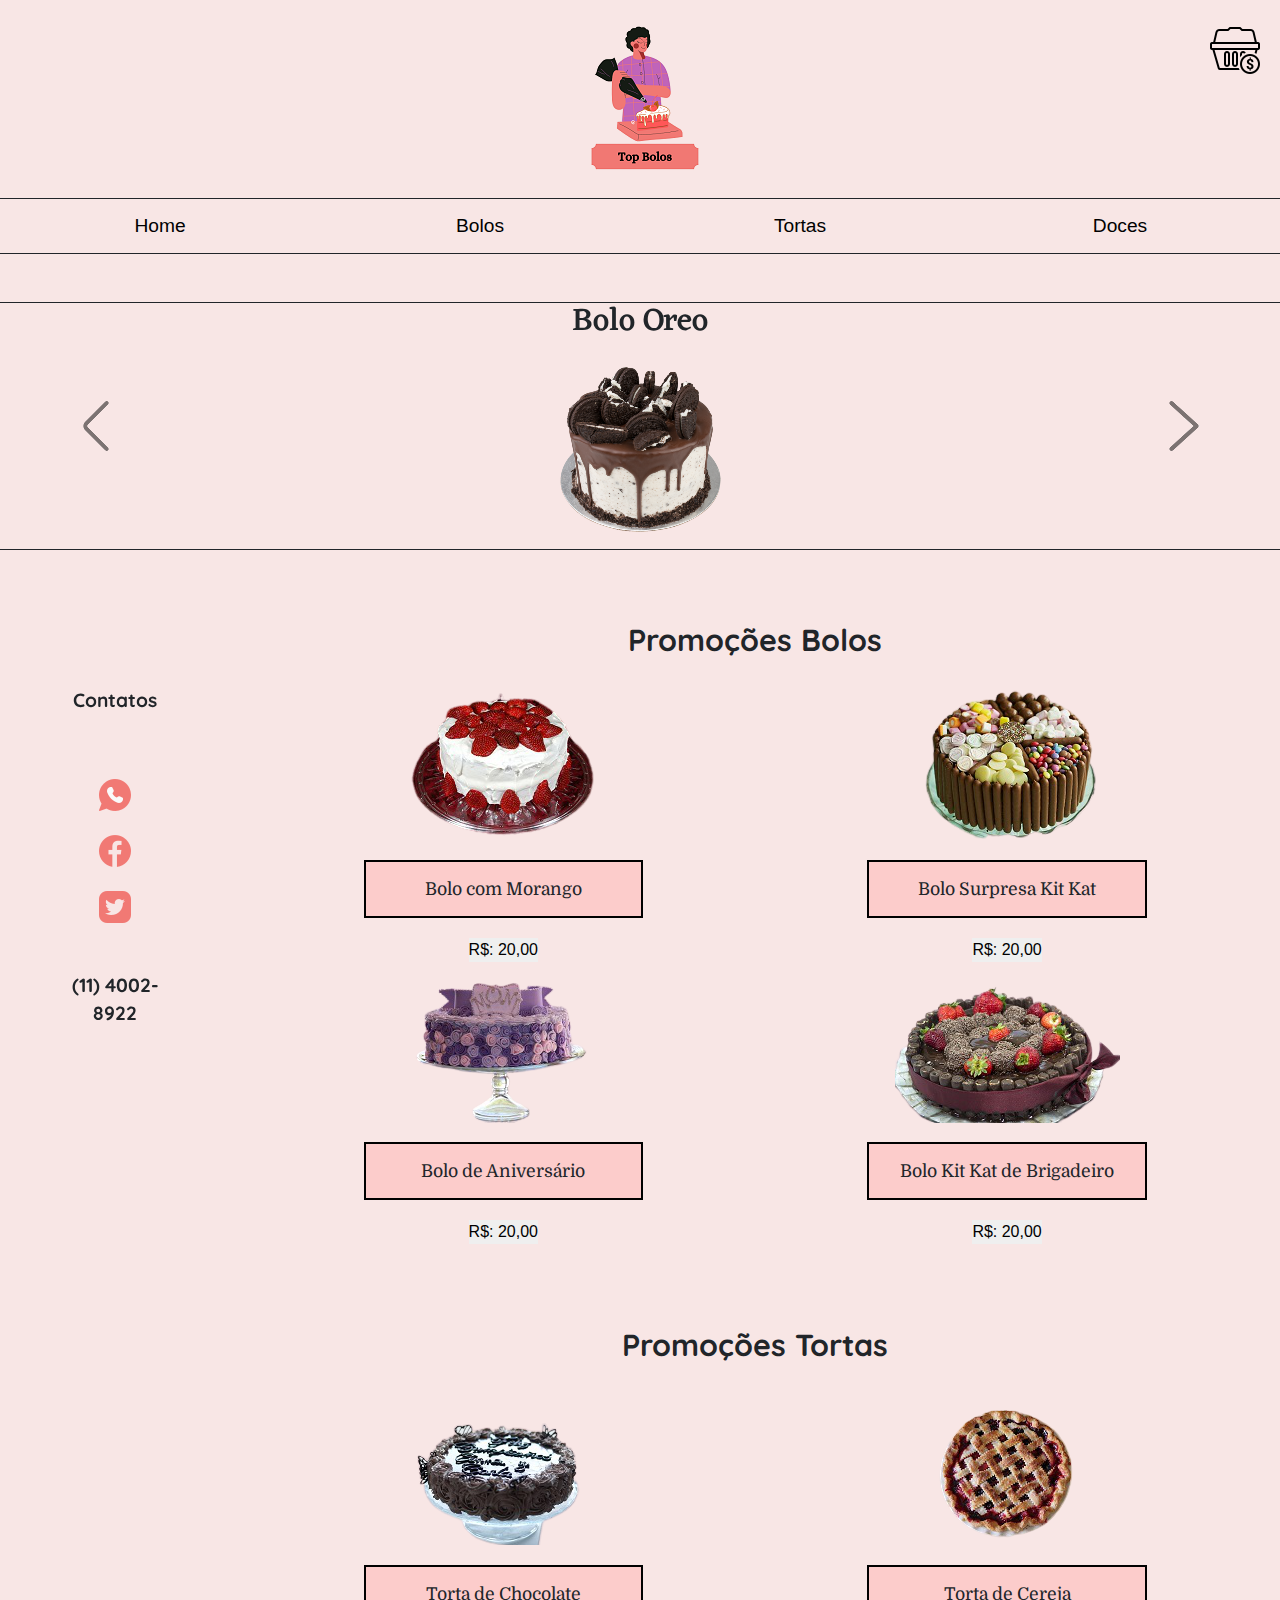
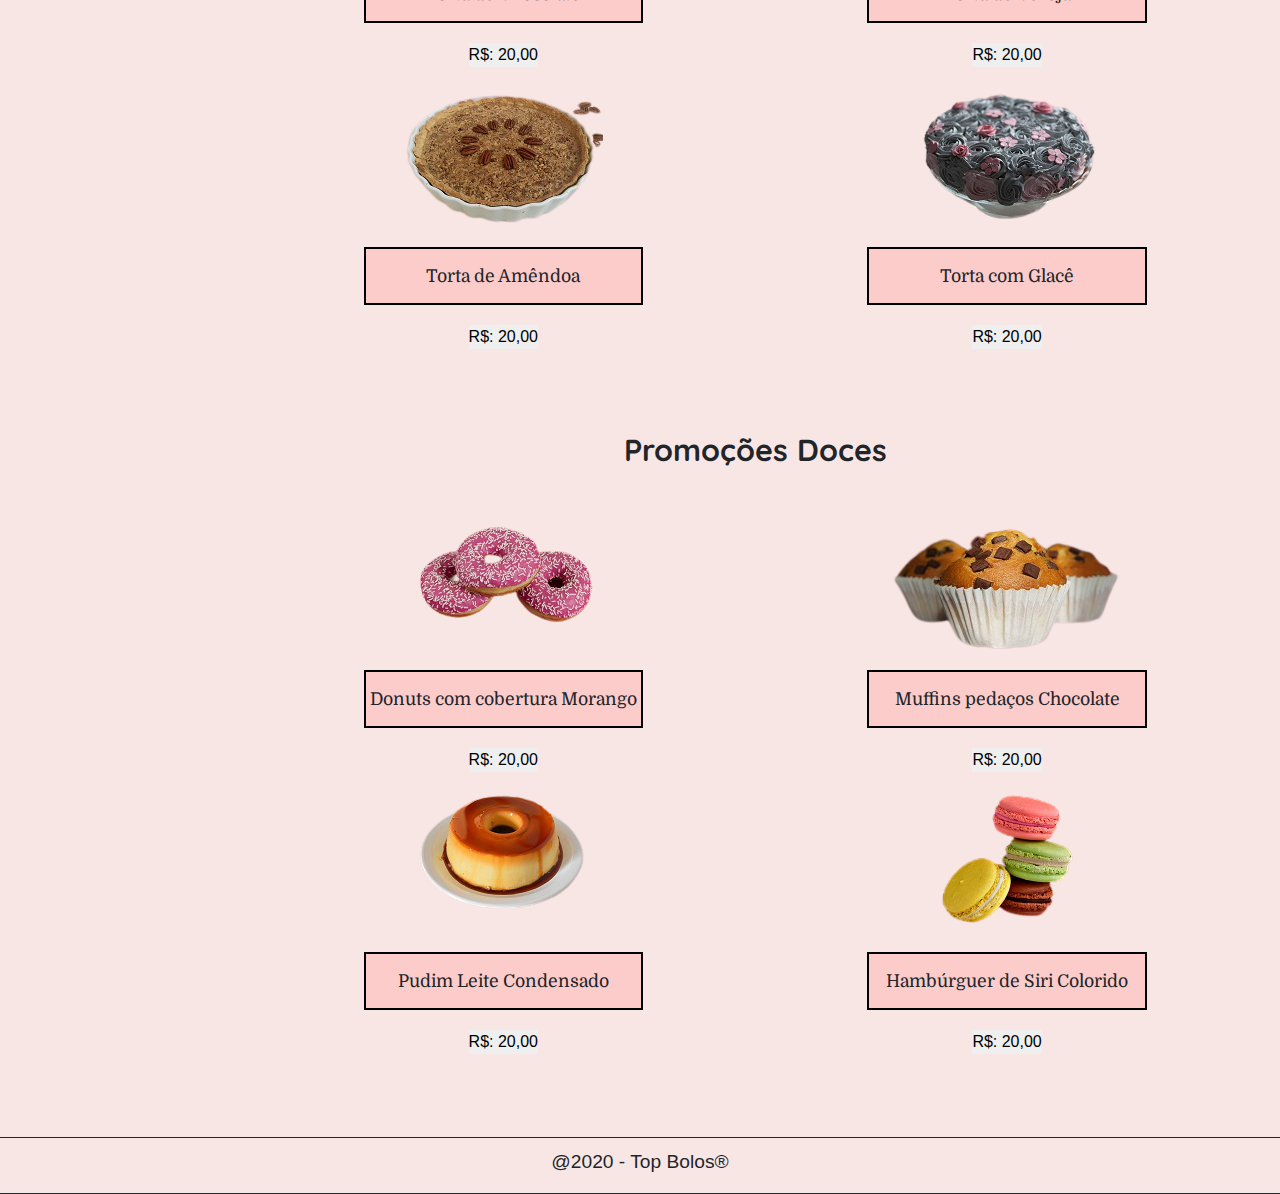
==== commit 820b5c23: "finish elementos de compra" ====
--- a/index.html
+++ b/index.html
@@ -5,7 +5,7 @@
         <meta name="viewport" content="width=device-width, initial-scale=1.0"/>
         <link rel="stylesheet" type="text/css" href="bootstrap-4.5.3-dist/css/bootstrap.css"/>
         <link rel="stylesheet" type="text/css" href="Css/StyleIndex.css"/>
-        <link rel="iconlogo" href="Imagens/Top_Bolos.png" type="image/png"/>
+        <link rel="shortcut icon" href="Imagens/Top_Bolos.png" type="image/png"/>
         <link href="https://fonts.googleapis.com/css2?family=Eczar:wght@600&display=swap" rel="stylesheet"/>
         <link href="https://fonts.googleapis.com/css2?family=Quicksand&display=swap" rel="stylesheet"/>
         <link href="https://fonts.googleapis.com/css2?family=Domine:wght@700&display=swap" rel="stylesheet"/>
@@ -55,22 +55,101 @@
                 <div class="carousel-inner">
                     <div class="carousel-item active">
                         <h2>Bolo Oreo</h2>
-                        <img src="Imagens/Carrosel/bolo-oreo.png" alt="Top Bolos" title="Bolo Oreo Top Bolos"/>
-                    </div>
-        
+                        <img src="Imagens/Carrosel/bolo-oreo.png" alt="Top Bolos" title="Bolo Oreo Top Bolos" data-toggle="modal" data-target="#primeiroModal"/>
+
+                        <!-- Primeiro Modal Carrosel-->
+                        <div class="modal fade" id="primeiroModal" role="dialog">
+                            <div class="modal-dialog modal-dialog-centered">
+                                <div class="modal-content">
+
+                                    <div class="modal-header">
+                                        <h3>Bolo Oreo</h3>
+                                        <button type="button" class="close" data-dismiss="modal">&times;</button>
+                                    </div>
+
+                                    <div class="modal-body">
+                                        <img src="Imagens/Carrosel/bolo-oreo.png" alt="Top Bolos" title="Bolo Oreo Top Bolos"/>
+                                        <button>R$: 20,00</button>
+                                    </div>
+
+                                </div>
+                            </div>
+                        </div>
+
+                    </div>    
                     <div class="carousel-item">
                         <h2>Cupcake Tart queques</h2>
-                        <img src="Imagens/Carrosel/cupcake.png" alt="Top Bolos" title="Cupcake Top Bolos"/>
+                        <img src="Imagens/Carrosel/cupcake.png" alt="Top Bolos" title="Cupcake Top Bolos" data-toggle="modal" data-target="#segundoModal"/>
+
+                        <!-- Segundo Modal Carrosel-->
+                        <div class="modal fade" id="segundoModal" role="dialog">
+                            <div class="modal-dialog modal-dialog-centered">
+                                <div class="modal-content">
+
+                                    <div class="modal-header">
+                                        <h3>Cupcake Tart queques</h3>
+                                        <button type="button" class="close" data-dismiss="modal">&times;</button>
+                                    </div>
+
+                                    <div class="modal-body">
+                                        <img src="Imagens/Carrosel/cupcake.png" alt="Top Bolos" title="Cupcake Top Bolos"/>
+                                        <button>R$: 20,00</button>
+                                    </div>
+
+                                </div>
+                            </div>
+                        </div>
+
                     </div>
         
                     <div class="carousel-item">
                         <h2>Torta Floresta Negra</h2>
-                        <img src="Imagens/Carrosel/torta.png" alt="Top Bolos" title="Torta Top Bolos"/>
+                        <img src="Imagens/Carrosel/torta.png" alt="Top Bolos" title="Torta Top Bolos" data-toggle="modal" data-target="#terceiroModal"/>
+
+                        <!-- Terceiro Modal Carrosel-->
+                        <div class="modal fade" id="terceiroModal" role="dialog">
+                            <div class="modal-dialog modal-dialog-centered">
+                                <div class="modal-content">
+
+                                    <div class="modal-header">
+                                        <h3>Torta Floresta Negra</h3>
+                                        <button type="button" class="close" data-dismiss="modal">&times;</button>
+                                    </div>
+
+                                    <div class="modal-body">
+                                        <img src="Imagens/Carrosel/torta.png" alt="Top Bolos" title="Torta Floresta Negra"/>
+                                        <button>R$: 20,00</button>
+                                    </div>
+
+                                </div>
+                            </div>
+                        </div>
+
                     </div>
         
                     <div class="carousel-item">
                         <h2>Trufas Gourmet</h2>
-                        <img src="Imagens/Carrosel/trufas.png" alt="Top Bolos" title="Trufa Top Bolos"/>    
+                        <img src="Imagens/Carrosel/trufas.png" alt="Top Bolos" title="Trufa Top Bolos" data-toggle="modal" data-target="#quartoModal"/>
+
+                        <!-- Quarto Modal Carrosel-->
+                        <div class="modal fade" id="quartoModal" role="dialog">
+                            <div class="modal-dialog modal-dialog-centered">
+                                <div class="modal-content">
+
+                                    <div class="modal-header">
+                                        <h3>Trufas Gourmet</h3>
+                                        <button type="button" class="close" data-dismiss="modal">&times;</button>
+                                    </div>
+
+                                    <div class="modal-body">
+                                        <img src="Imagens/Carrosel/trufas.png" alt="Top Bolos" title="Trufas Gourmet"/>
+                                        <button>R$: 20,00</button>
+                                    </div>
+
+                                </div>
+                            </div>
+                        </div>
+                        
                     </div>
                     
                     <a href="#carrosel" class="carousel-control-prev" data-slide="prev">
@@ -121,9 +200,7 @@
                 <div class="nome">
                     <p>Bolo com Morango</p>
                 </div>
-                <div class="comprar">
-                    <p>R$: 20,00</p>
-                </div>
+                <button>R$: 20,00</button>
             </div>
 
             <div class="quadro2">
@@ -132,9 +209,7 @@
                 <div class="nome">
                     <p>Bolo Surpresa Kit Kat</p>
                 </div>
-                <div class="comprar">
-                    <p>R$: 20,00</p>
-                </div>
+                <button>R$: 20,00</button>
             </div>
 
             <div class="quadro3">
@@ -143,9 +218,7 @@
                 <div class="nome">
                     <p>Bolo de Aniversário</p>
                 </div>
-                <div class="comprar">
-                    <p>R$: 20,00</p>
-                </div>
+                <button>R$: 20,00</button>
             </div>
 
             <div class="quadro4">
@@ -154,9 +227,7 @@
                 <div class="nome">
                     <p>Bolo Kit Kat de Brigadeiro</p>
                 </div>
-                <div class="comprar">
-                    <p>R$: 20,00</p>
-                </div>
+                <button>R$: 20,00</button>
             </div>
 
         </section> 
@@ -177,9 +248,7 @@
                 <div class="nome">
                     <p>Torta de Chocolate</p>
                 </div>
-                <div class="comprar">
-                    <p>R$: 20,00</p>
-                </div>
+                <button>R$: 20,00</button>
             </div>
 
             <div class="quadro2">
@@ -188,9 +257,7 @@
                 <div class="nome">
                     <p>Torta de Cereja</p>
                 </div>
-                <div class="comprar">
-                    <p>R$: 20,00</p>
-                </div>
+                <button>R$: 20,00</button>
             </div>
 
             <div class="quadro3">
@@ -199,9 +266,7 @@
                 <div class="nome">
                     <p>Torta de Amêndoa</p>
                 </div>
-                <div class="comprar">
-                    <p>R$: 20,00</p>
-                </div>
+                <button>R$: 20,00</button>
             </div>
 
             <div class="quadro4">
@@ -210,9 +275,7 @@
                 <div class="nome">
                     <p>Torta com Glacê</p>
                 </div>
-                <div class="comprar">
-                    <p>R$: 20,00</p>
-                </div>
+                <button>R$: 20,00</button>
             </div>
 
         </section>
@@ -233,9 +296,7 @@
                 <div class="nome">
                     <p>Donuts com cobertura Morango</p>
                 </div>
-                <div class="comprar">
-                    <p>R$: 20,00</p>
-                </div>
+                <button>R$: 20,00</button>
             </div>
 
             <div class="quadro2">
@@ -244,9 +305,7 @@
                 <div class="nome">
                     <p>Muffins pedaços Chocolate</p>
                 </div>
-                <div class="comprar">
-                    <p>R$: 20,00</p>
-                </div>
+                <button>R$: 20,00</button>
             </div>
 
             <div class="quadro3">
@@ -255,9 +314,7 @@
                 <div class="nome">
                     <p>Pudim Leite Condensado</p>
                 </div>
-                <div class="comprar">
-                    <p>R$: 20,00</p>
-                </div>
+                <button>R$: 20,00</button>
             </div>
 
             <div class="quadro4">
@@ -266,9 +323,7 @@
                 <div class="nome">
                     <p>Hambúrguer de Siri Colorido</p>
                 </div>
-                <div class="comprar">
-                    <p>R$: 20,00</p>
-                </div>
+                <button>R$: 20,00</button>
             </div>
         </section>
 
--- a/Css/StyleIndex.css
+++ b/Css/StyleIndex.css
@@ -6,22 +6,22 @@
     border: 0px;
     padding: 0px;
 }
-/*===================*/
 
 /*Cor Fundo*/
 body{
     background-color: #f8e6e5;
 }
-/*=========*/
 
 /*Div Logo*/
 header div.logo{
     width: 100%;
     text-align: center;
 }
-header div.logo img#logo{
+
+header div.logo a{
     margin-left: 80px;
 }
+
 img.cesta{
     float: right;
     margin-right: 20px;
@@ -29,7 +29,6 @@
 img.cesta:hover{
     cursor: pointer;
 }
-/*========*/
 
 /*Menu superior*/
 nav table{
@@ -55,7 +54,6 @@
     color: rgb(250, 88, 115);
     text-decoration: none;
 }
-/*===============*/
 
 /*Carrosel*/
 .carousel{
@@ -66,34 +64,31 @@
     font-size: 130%;
     font-family: 'Eczar', serif;
 }
-/*==========*/
 
 /*Menu Lateral*/
-aside{
+aside#menuLateral{
     float: left;
     text-align: center;
     width: 10%;
     height: 320px;
-    margin: 5% 1% 0% 1%;
+    margin: 5% 1% 0% 4%;
     position: sticky;
     top: 100px;
 }
 
-aside p{
+aside#menuLateral p{
     font-family: 'Quicksand', sans-serif;
     font-size: 120%;
 }
-/*=============*/
 
 /*Divs Promoções Tamanho dos Pais*/
 section#bolos, section#tortas, section#doces{
     overflow: hidden;
 }
-/*===================*/
 
 /*Divs Promoções*/
 section#bolos, section#tortas, section#doces{
-    margin-left: 13%;
+    margin-left: 18%;
 }
 
 section#bolos h3, section#tortas h3, section#doces h3{
@@ -103,57 +98,51 @@
     text-align: center;
 }
 
-section div.nome p{
+section div.nome{
+    width: 70%;
+    margin: 5% 0%;
+    margin-left: 15%;
     border: 2px solid black;
     background-color: #fccccb;
-    padding: 2% 0%;
-    margin: 5% 0%;
-    font-family: Verdana, Geneva, Tahoma, sans-serif;
-    font-size: 110%;
 }
 
-section#bolos div.quadro1, section#bolos div.quadro3{
+section div.nome p{
+    text-align: center;
+    font-family: 'Domine', serif;
+    font-size: 110%;
+    margin: 5% 0%;
+}
+
+section#bolos div.comprar, section#tortas div.comprar, section#doces div.comprar{
+    width: 70%;
+    margin-left: 15%;
+    border: 2px solid black;
+    border-radius: 10px;
+    margin-bottom: 5%;
+}
+
+section#bolos div.comprar p, section#tortas div.comprar p, section#doces div.comprar p{
+    text-align: center;
+    font-family: 'Domine', serif;
+    font-size: 120%;
+    margin: 5% 0%;
+}
+
+section#bolos div.quadro1, section#bolos div.quadro3, section#tortas div.quadro1, section#tortas div.quadro3, section#doces div.quadro1, section#doces div.quadro3{
     float: left;
-    text-align: center; 
-    width: 49%;
+    margin-left: 7%;
+    text-align: center;
+    width: 38%;
     margin-bottom: 1%;
 }
 
-section#bolos div.quadro2, section#bolos div.quadro4{
-    float: right;
-    width: 49%; 
+section#bolos div.quadro2, section#bolos div.quadro4, section#tortas div.quadro2, section#tortas div.quadro4, section#doces div.quadro2, section#doces div.quadro4{
+    float: left;
+    margin-left: 10%;
+    width: 38%; 
     text-align: center;
     margin-bottom: 1%;
 }
-
-section#tortas div.quadro1, section#tortas div.quadro3{
-    float: left;
-    text-align: center;
-    width: 49%;
-    margin-bottom: 1%;
-}
-
-section#tortas div.quadro2, section#tortas div.quadro4{
-    float: right;
-    text-align: center;
-    width: 49%;
-    margin-bottom: 1%;
-}
-
-section#doces div.quadro1, section#doces div.quadro3{
-    float: left;
-    width: 49%;
-    text-align: center;
-    margin-bottom: 1%;
-}
-
-section#doces div.quadro2, section#doces div.quadro4{
-    float: right;
-    width: 49%;
-    text-align: center;
-    margin-bottom: 1%;
-}
-/*=================*/
 
 /*Rodapé*/
 footer{
@@ -167,5 +156,4 @@
     font-family: 'Gill Sans', 'Gill Sans MT', Calibri, 'Trebuchet MS', sans-serif;
     font-size: 120%;
     margin-top: 10px;
-}
-/*=======*/+}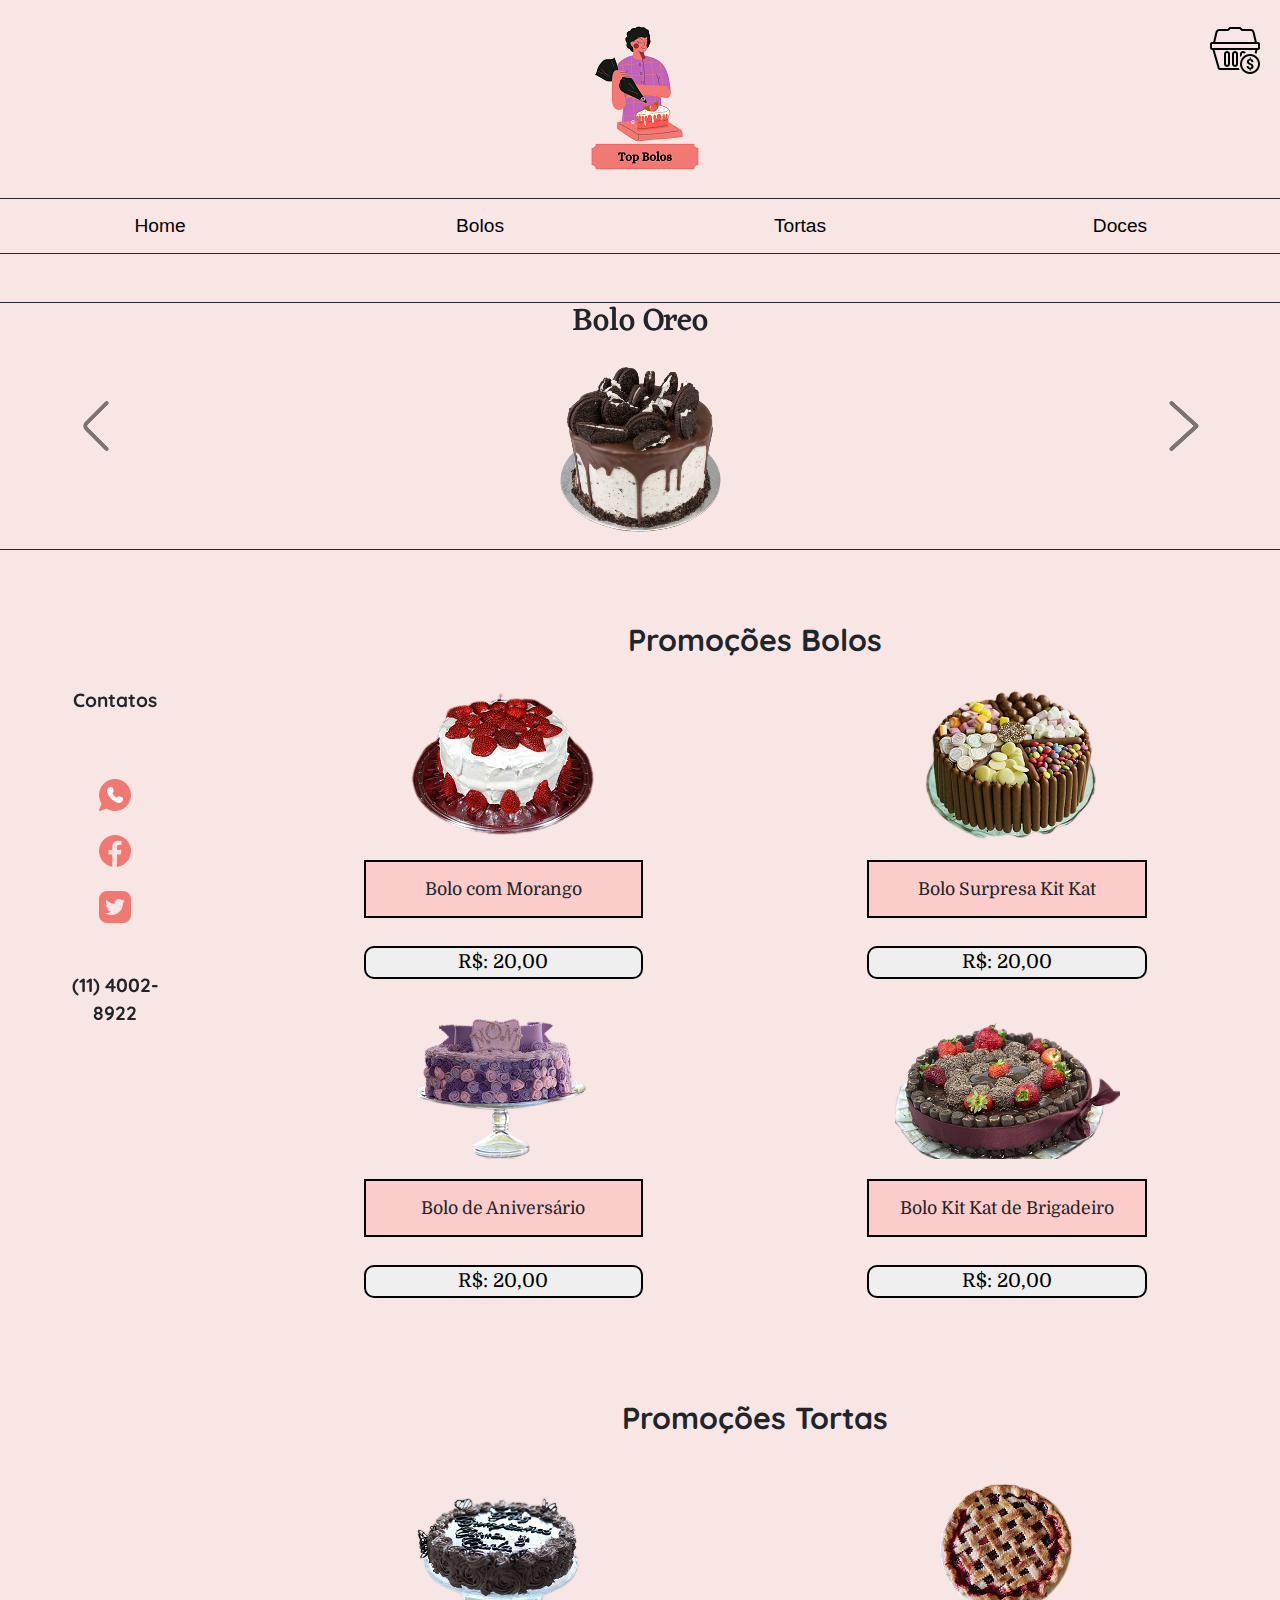
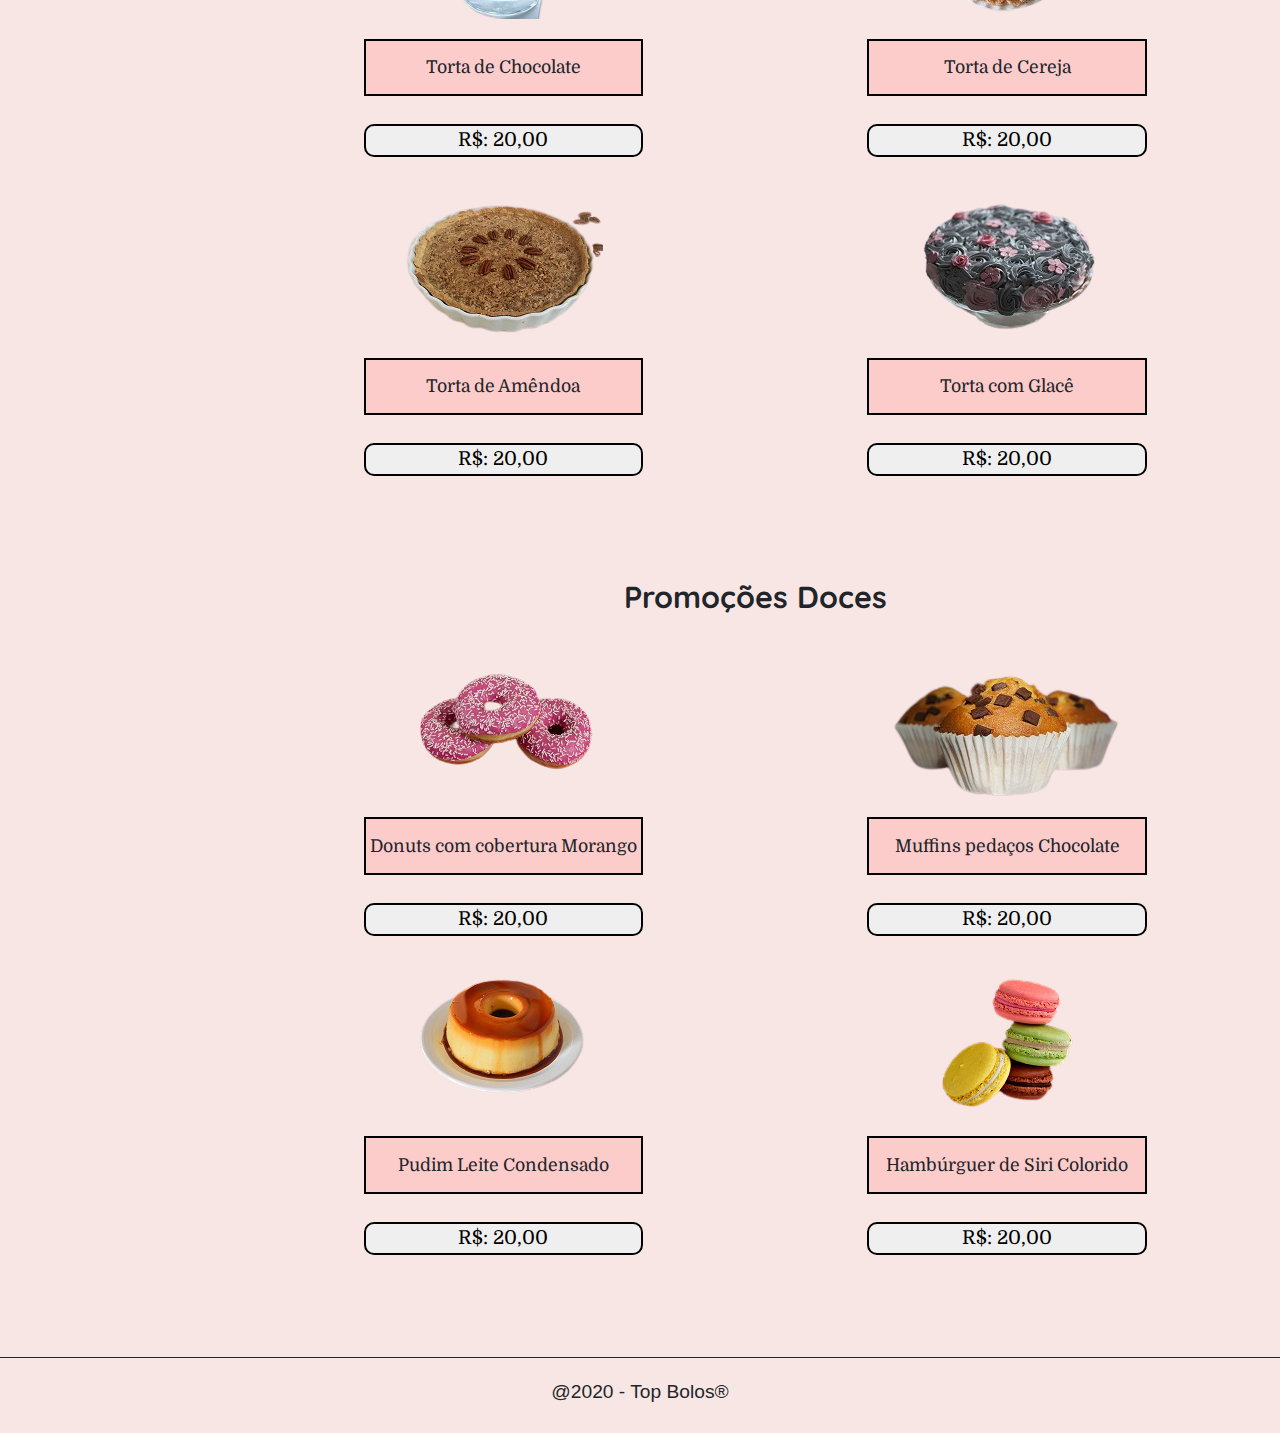
==== commit 900230f8: "Resolvido bug do modal preco e botao de compra / styleindex add new class tag p modal" ====
--- a/index.html
+++ b/index.html
@@ -69,7 +69,8 @@
 
                                     <div class="modal-body">
                                         <img src="Imagens/Carrosel/bolo-oreo.png" alt="Top Bolos" title="Bolo Oreo Top Bolos"/>
-                                        <button>R$: 20,00</button>
+                                        <p class="preco-modal">R$: 20,00</p>
+                                        <button>Comprar</button>
                                     </div>
 
                                 </div>
--- a/Css/StyleIndex.css
+++ b/Css/StyleIndex.css
@@ -65,6 +65,34 @@
     font-family: 'Eczar', serif;
 }
 
+/*Modal Carrosel*/
+div.modal-content{ /*Cor de fundo Modal*/
+    background-color: #f8e6e5;
+}
+
+div.modal-header h3{ /*Cabeçalho do Modal - Titulo*/
+    font-family: 'Domine', serif;
+}
+
+div.modal-body img{ /*Corpo do Modal - Imagem no Modal*/
+    float: left;
+    border-right: 2px ridge;
+}
+
+div.modal-body p.preco-modal{ /*Corpo do Modal - Preço no Modal*/
+    font-family: 'Domine', serif;
+    border-radius: 5px;
+    margin-top: 7%;
+}
+
+div.modal-body button{ /*Corpo do Modal - Botão no Modal*/
+    font-family: 'Domine', serif;
+    border: 1px solid;
+    border-radius: 5px;
+    padding: 5px;
+}
+
+
 /*Menu Lateral*/
 aside#menuLateral{
     float: left;
@@ -113,19 +141,20 @@
     margin: 5% 0%;
 }
 
-section#bolos div.comprar, section#tortas div.comprar, section#doces div.comprar{
+section#bolos button, section#tortas button, section#doces button{
     width: 70%;
-    margin-left: 15%;
     border: 2px solid black;
     border-radius: 10px;
+    outline: none;
+    text-align: center;
+    font-family: 'Domine', serif;
+    font-size: 120%;
+    margin-top: 2%;
     margin-bottom: 5%;
 }
 
-section#bolos div.comprar p, section#tortas div.comprar p, section#doces div.comprar p{
-    text-align: center;
-    font-family: 'Domine', serif;
-    font-size: 120%;
-    margin: 5% 0%;
+section#bolos button:hover, section#tortas button:hover, section#doces button:hover{
+   background-color: #fccccb;
 }
 
 section#bolos div.quadro1, section#bolos div.quadro3, section#tortas div.quadro1, section#tortas div.quadro3, section#doces div.quadro1, section#doces div.quadro3{
@@ -147,8 +176,8 @@
 /*Rodapé*/
 footer{
     height: auto;
+    padding: 10px;
     border-top: 1px solid;
-    border-bottom: 1px solid;
 }
 
 footer p{
